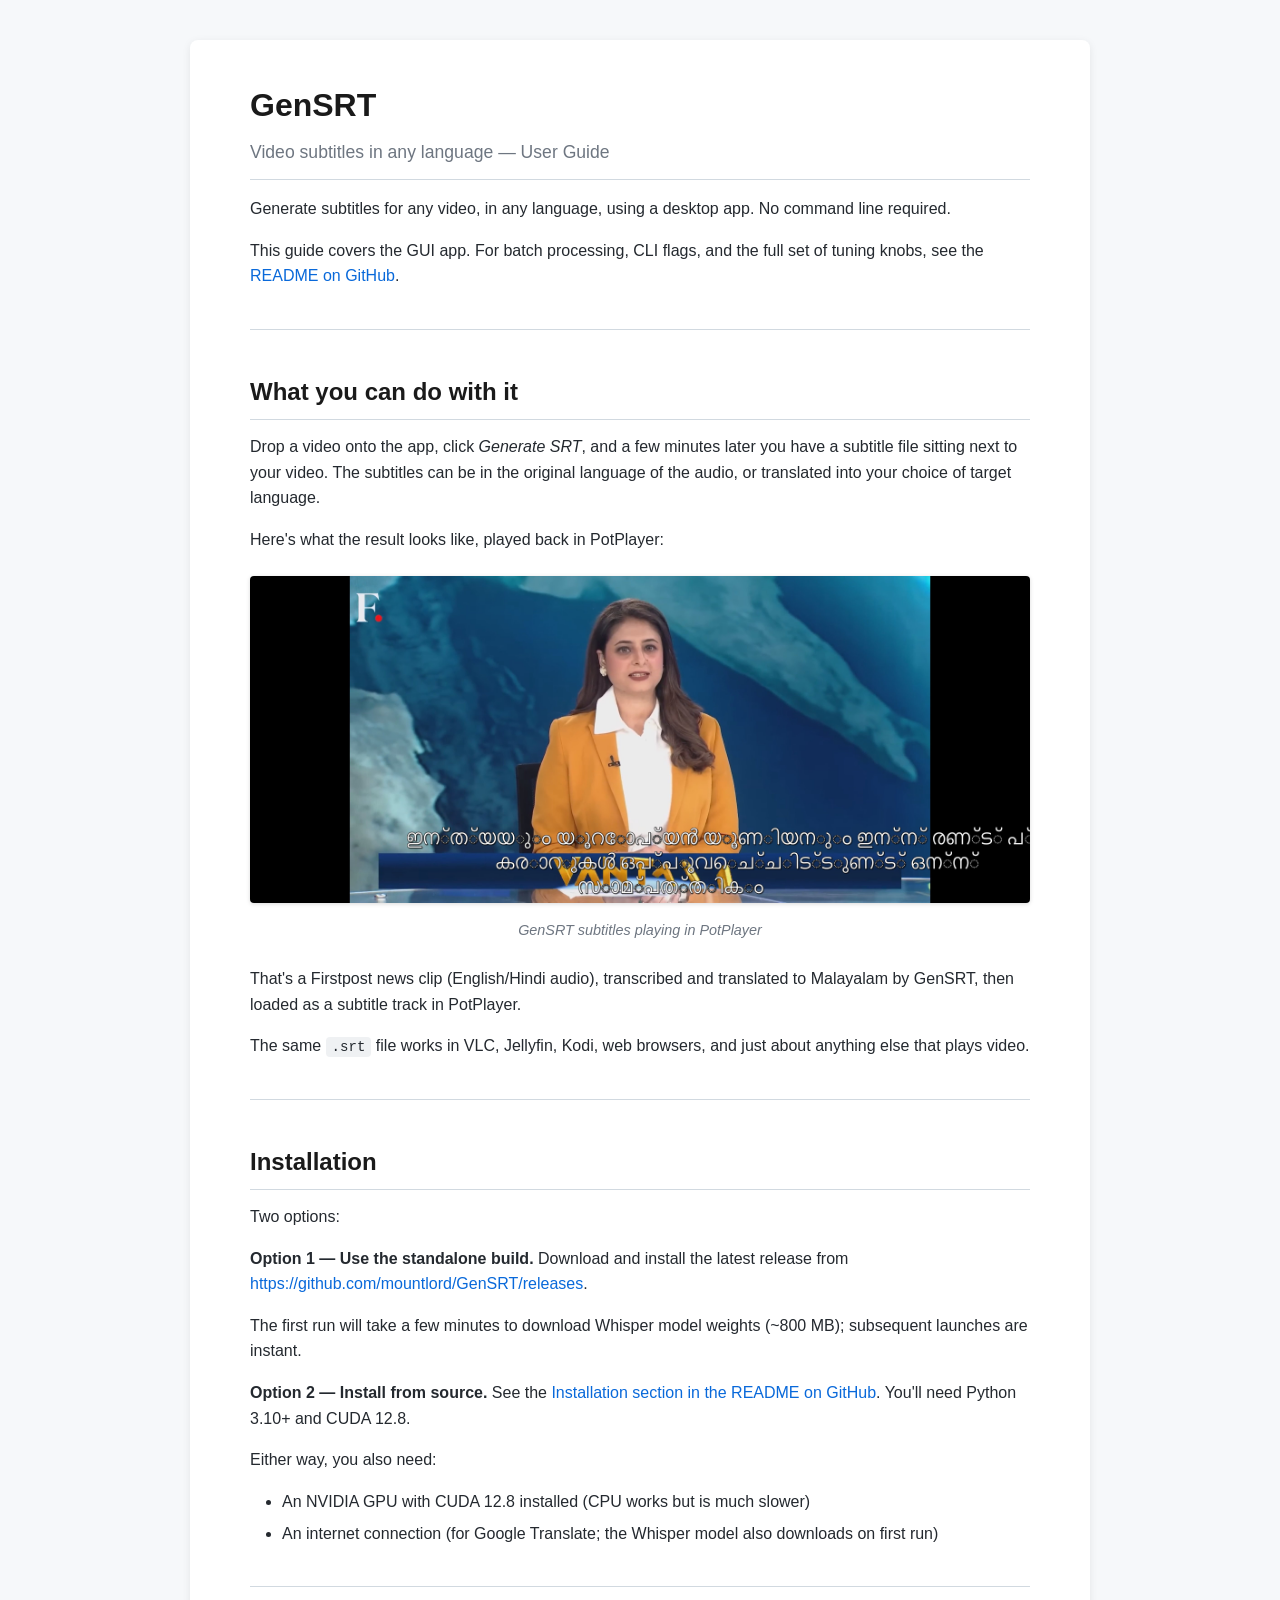
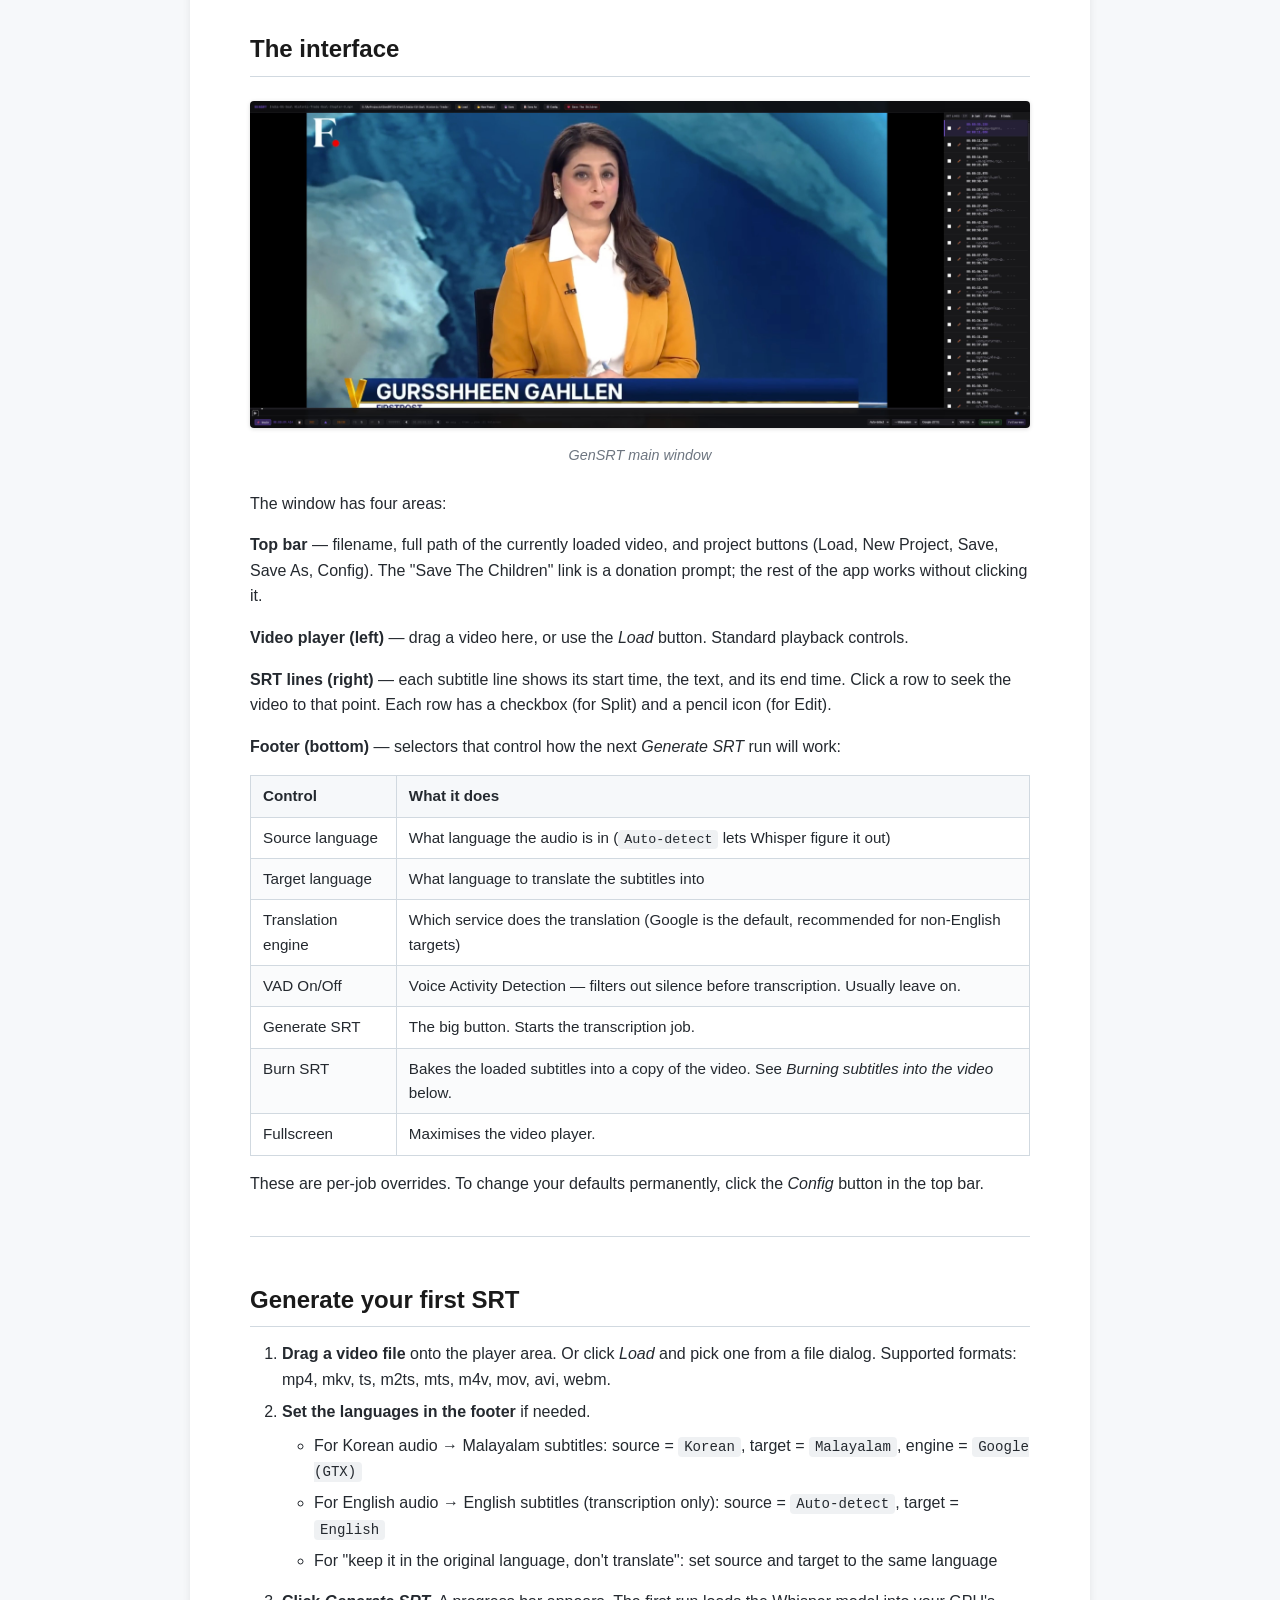
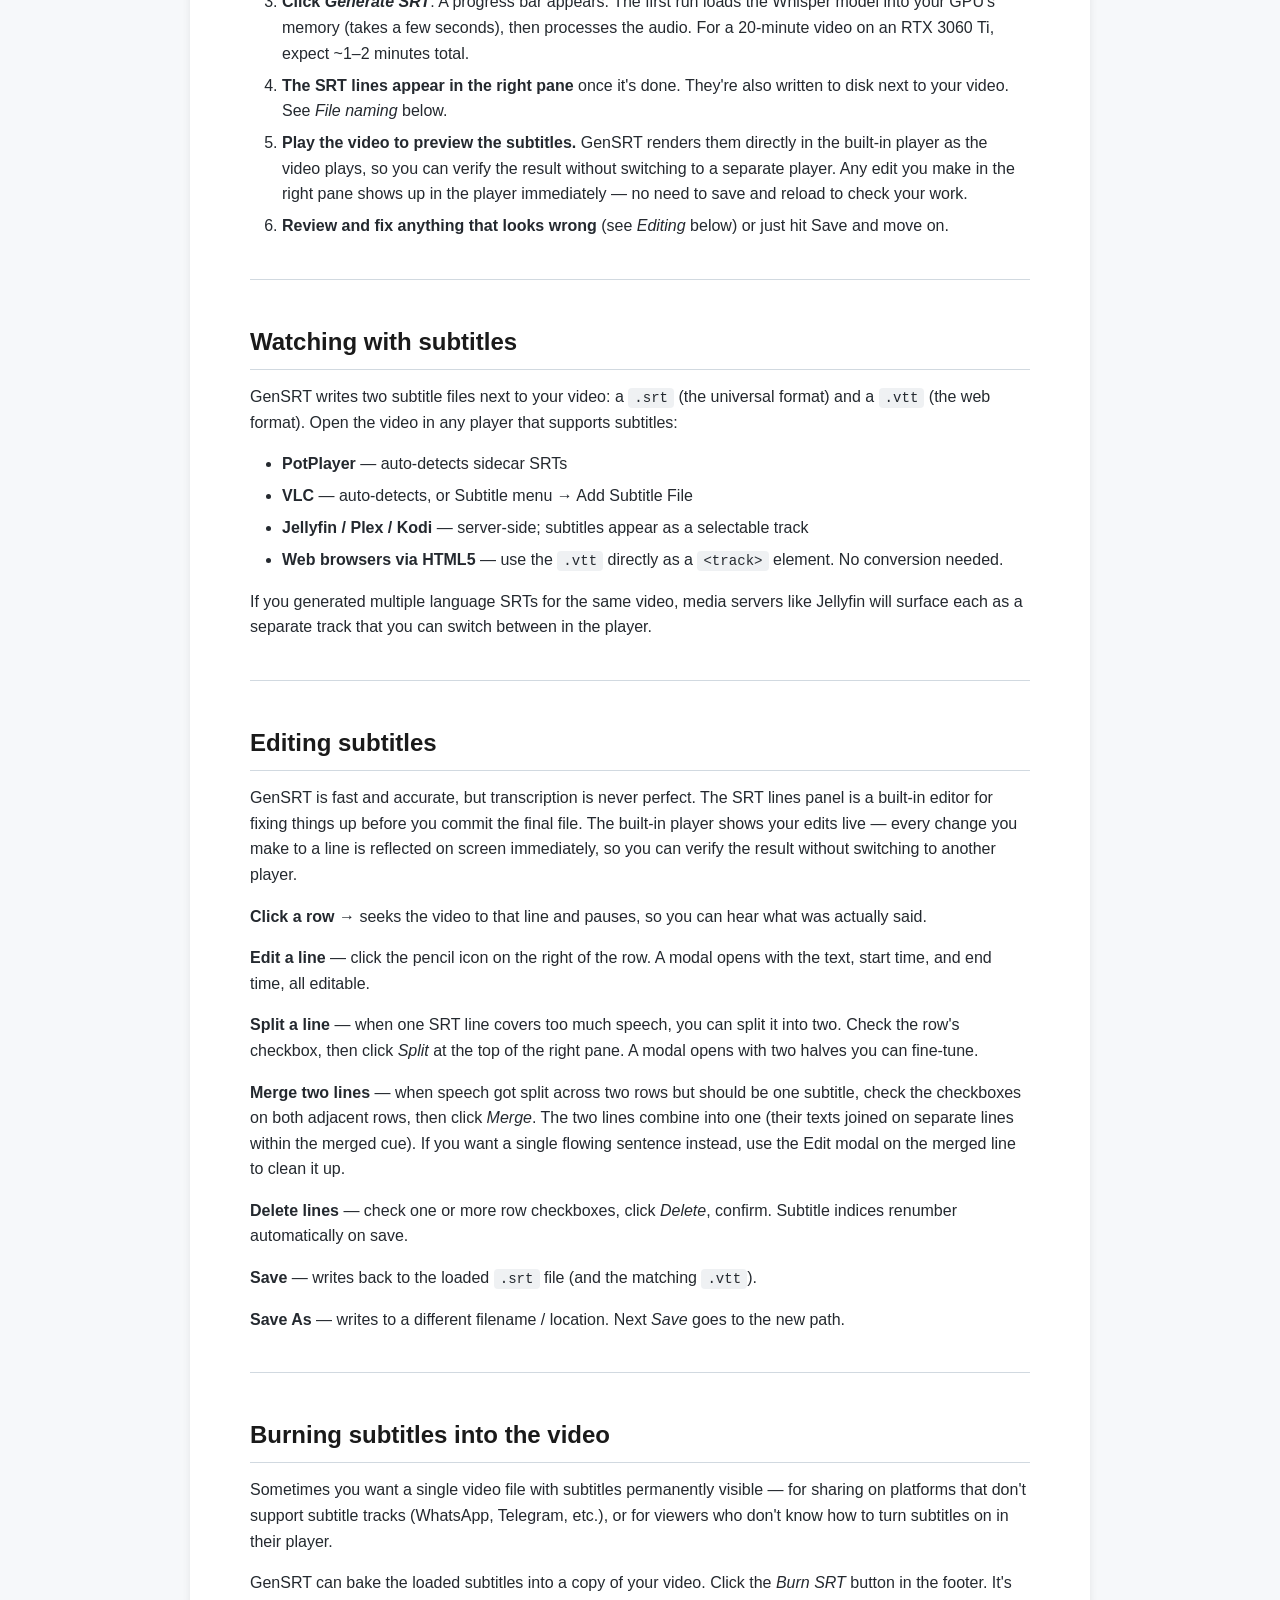
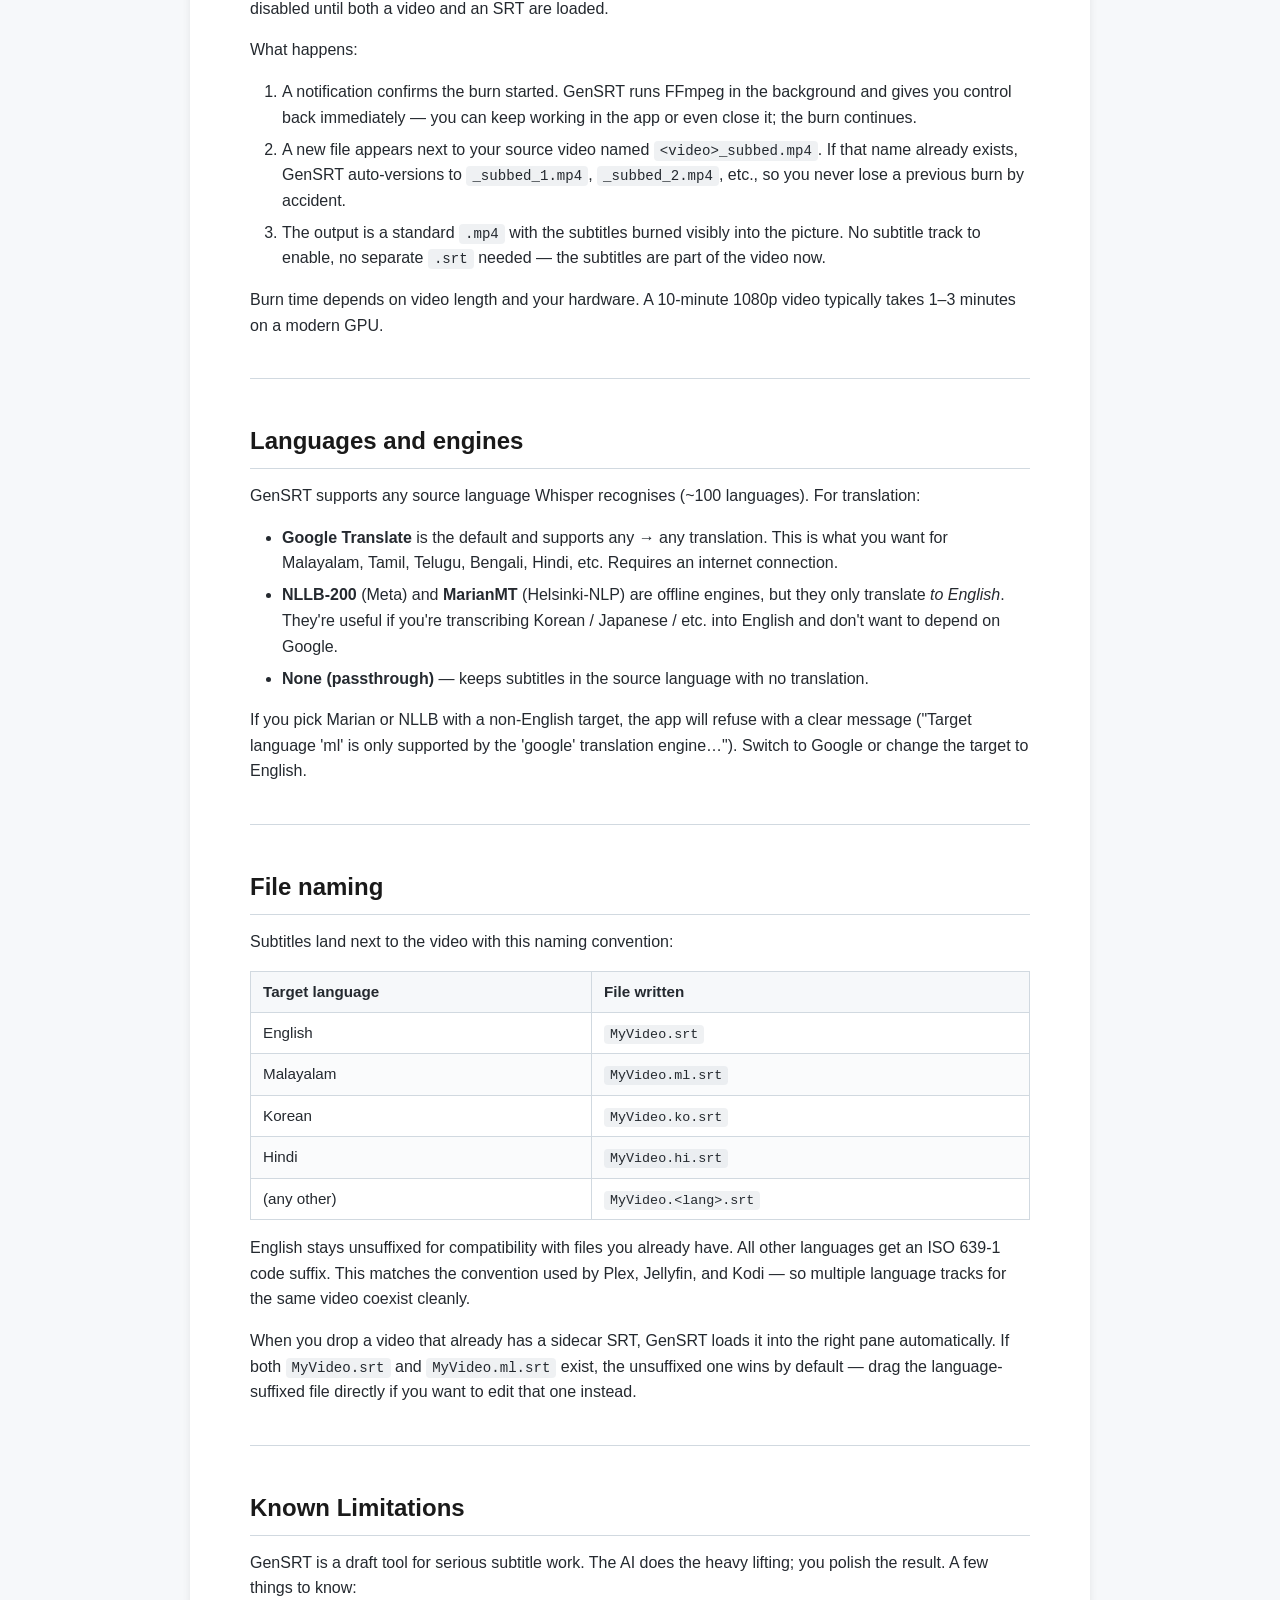
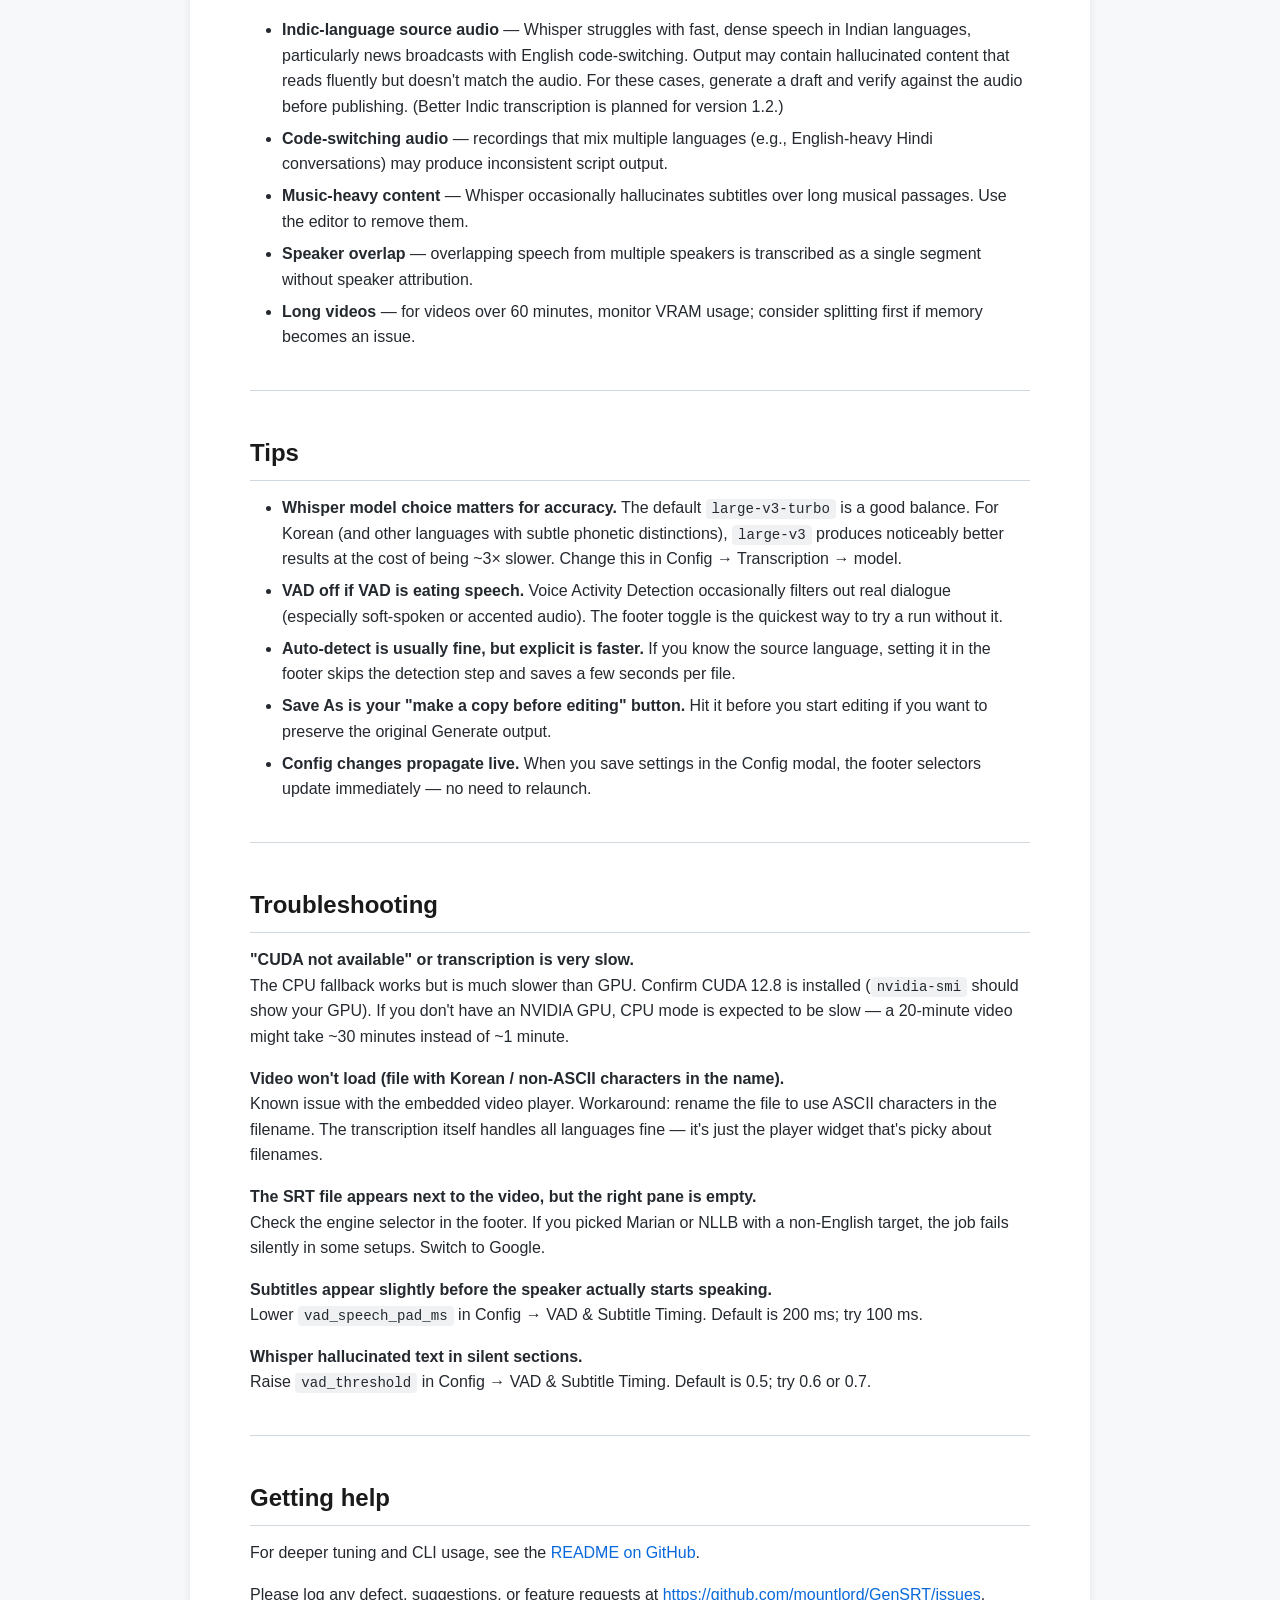
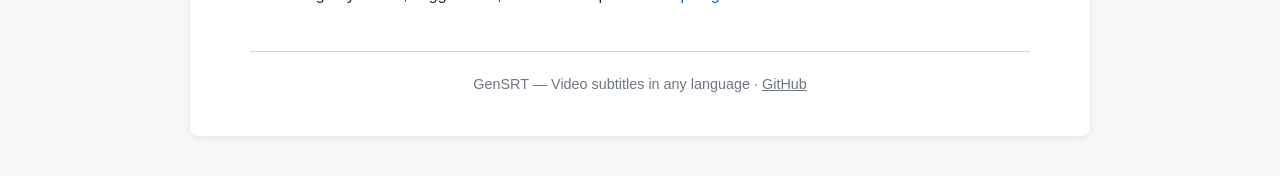
==== user_guide.html @ d606199a "Burn Subtitles Feature, User Guide(html), bundled ffmpeg" ====
<!DOCTYPE html>
<html lang="en">
<head>
<meta charset="UTF-8">
<meta name="viewport" content="width=device-width, initial-scale=1.0">
<title>GenSRT — User Guide</title>
<style>
  * { box-sizing: border-box; }

  body {
    font-family: -apple-system, BlinkMacSystemFont, "Segoe UI", Roboto, Helvetica, Arial, sans-serif;
    font-size: 16px;
    line-height: 1.6;
    color: #24292f;
    background: #f6f8fa;
    margin: 0;
    padding: 40px 20px;
  }

  .container {
    max-width: 900px;
    margin: 0 auto;
    background: #ffffff;
    padding: 40px 60px;
    border-radius: 8px;
    box-shadow: 0 2px 8px rgba(0,0,0,0.08);
  }

  h1 {
    font-size: 2em;
    margin: 0 0 0.5em;
    padding-bottom: 0.4em;
    border-bottom: 1px solid #d1d9e0;
    color: #1a1a1a;
  }

  h1 .subtitle {
    display: block;
    font-size: 0.55em;
    font-weight: 400;
    color: #6e7681;
    margin-top: 0.4em;
  }

  h2 {
    font-size: 1.5em;
    margin: 1.8em 0 0.6em;
    padding-bottom: 0.3em;
    border-bottom: 1px solid #d1d9e0;
    color: #1a1a1a;
  }

  h3 {
    font-size: 1.2em;
    margin: 1.4em 0 0.5em;
    color: #1a1a1a;
  }

  p, ul, ol {
    margin: 0.5em 0 1em;
  }

  ul, ol {
    padding-left: 2em;
  }

  li {
    margin: 0.4em 0;
  }

  img {
    max-width: 100%;
    height: auto;
    border-radius: 4px;
    box-shadow: 0 1px 4px rgba(0,0,0,0.15);
    margin: 1em 0;
    display: block;
  }

  figure {
    margin: 1.5em 0;
  }

  figcaption {
    font-size: 0.9em;
    color: #6e7681;
    text-align: center;
    margin-top: 0.5em;
    font-style: italic;
  }

  table {
    border-collapse: collapse;
    margin: 1em 0;
    width: 100%;
    font-size: 0.95em;
  }

  th, td {
    border: 1px solid #d1d9e0;
    padding: 8px 12px;
    text-align: left;
    vertical-align: top;
  }

  th {
    background: #f6f8fa;
    font-weight: 600;
  }

  tr:nth-child(even) td {
    background: #fafbfc;
  }

  code {
    background: rgba(175, 184, 193, 0.2);
    padding: 2px 6px;
    border-radius: 4px;
    font-family: ui-monospace, SFMono-Regular, "SF Mono", Consolas, "Liberation Mono", Menlo, monospace;
    font-size: 0.88em;
  }

  pre {
    background: #f6f8fa;
    padding: 16px;
    border-radius: 6px;
    overflow-x: auto;
    border: 1px solid #d1d9e0;
    margin: 1em 0;
  }

  pre code {
    background: transparent;
    padding: 0;
    font-size: 0.85em;
  }

  a {
    color: #0969da;
    text-decoration: none;
  }

  a:hover {
    text-decoration: underline;
  }

  hr {
    border: none;
    border-top: 1px solid #d1d9e0;
    margin: 2.5em 0;
  }

  strong {
    font-weight: 600;
  }

  blockquote {
    border-left: 4px solid #d1d9e0;
    padding: 0.5em 1em;
    color: #57606a;
    margin: 1em 0;
    background: #f6f8fa;
    border-radius: 0 4px 4px 0;
  }

  .callout {
    background: #ddf4ff;
    border-left: 4px solid #0969da;
    padding: 16px 20px;
    border-radius: 4px;
    margin: 1em 0;
  }

  .callout strong:first-child {
    color: #0969da;
  }

  footer {
    margin-top: 3em;
    padding-top: 1.5em;
    border-top: 1px solid #d1d9e0;
    color: #6e7681;
    font-size: 0.9em;
    text-align: center;
  }

  footer a {
    color: #6e7681;
    text-decoration: underline;
  }

  @media (max-width: 700px) {
    body { padding: 20px 12px; }
    .container { padding: 24px 20px; }
  }
</style>
</head>
<body>
<div class="container">

<h1>GenSRT
<span class="subtitle">Video subtitles in any language — User Guide</span>
</h1>

<p>Generate subtitles for any video, in any language, using a desktop app.
No command line required.</p>

<p>This guide covers the GUI app. For batch processing, CLI flags, and the
full set of tuning knobs, see the <a href="https://github.com/mountlord/GenSRT/blob/main/README.md">README on GitHub</a>.</p>

<hr>

<h2>What you can do with it</h2>

<p>Drop a video onto the app, click <em>Generate SRT</em>, and a few minutes later
you have a subtitle file sitting next to your video. The subtitles can
be in the original language of the audio, or translated into your choice
of target language.</p>

<p>Here's what the result looks like, played back in PotPlayer:</p>

<figure>
<img src="[data-uri]" alt="GenSRT subtitles playing in PotPlayer">
<figcaption>GenSRT subtitles playing in PotPlayer</figcaption>
</figure>

<p>That's a Firstpost news clip (English/Hindi audio), transcribed and
translated to Malayalam by GenSRT, then loaded as a subtitle track in
PotPlayer.</p>

<p>The same <code>.srt</code> file works in VLC, Jellyfin, Kodi, web browsers, and
just about anything else that plays video.</p>

<hr>

<h2>Installation</h2>

<p>Two options:</p>

<p><strong>Option 1 — Use the standalone build.</strong>
Download and install the latest release from
<a href="https://github.com/mountlord/GenSRT/releases">https://github.com/mountlord/GenSRT/releases</a>.</p>

<p>The first run will take a few minutes to download Whisper model weights (~800 MB);
subsequent launches are instant.</p>

<p><strong>Option 2 — Install from source.</strong>
See the <a href="https://github.com/mountlord/GenSRT/blob/main/README.md#installation">Installation section in the README on GitHub</a>.
You'll need Python 3.10+ and CUDA 12.8.</p>

<p>Either way, you also need:</p>
<ul>
  <li>An NVIDIA GPU with CUDA 12.8 installed (CPU works but is much slower)</li>
  <li>An internet connection (for Google Translate; the Whisper model also downloads on first run)</li>
</ul>

<hr>

<h2>The interface</h2>

<figure>
<img src="[data-uri]" alt="GenSRT main window">
<figcaption>GenSRT main window</figcaption>
</figure>

<p>The window has four areas:</p>

<p><strong>Top bar</strong> — filename, full path of the currently loaded video, and
project buttons (Load, New Project, Save, Save As, Config). The "Save
The Children" link is a donation prompt; the rest of the app works
without clicking it.</p>

<p><strong>Video player (left)</strong> — drag a video here, or use the <em>Load</em> button.
Standard playback controls.</p>

<p><strong>SRT lines (right)</strong> — each subtitle line shows its start time, the
text, and its end time. Click a row to seek the video to that point.
Each row has a checkbox (for Split) and a pencil icon (for Edit).</p>

<p><strong>Footer (bottom)</strong> — selectors that control how the next <em>Generate
SRT</em> run will work:</p>

<table>
<thead>
<tr><th>Control</th><th>What it does</th></tr>
</thead>
<tbody>
<tr><td>Source language</td><td>What language the audio is in (<code>Auto-detect</code> lets Whisper figure it out)</td></tr>
<tr><td>Target language</td><td>What language to translate the subtitles into</td></tr>
<tr><td>Translation engine</td><td>Which service does the translation (Google is the default, recommended for non-English targets)</td></tr>
<tr><td>VAD On/Off</td><td>Voice Activity Detection — filters out silence before transcription. Usually leave on.</td></tr>
<tr><td>Generate SRT</td><td>The big button. Starts the transcription job.</td></tr>
<tr><td>Burn SRT</td><td>Bakes the loaded subtitles into a copy of the video. See <em>Burning subtitles into the video</em> below.</td></tr>
<tr><td>Fullscreen</td><td>Maximises the video player.</td></tr>
</tbody>
</table>

<p>These are per-job overrides. To change your defaults permanently, click
the <em>Config</em> button in the top bar.</p>

<hr>

<h2>Generate your first SRT</h2>

<ol>
<li><strong>Drag a video file</strong> onto the player area. Or click <em>Load</em> and pick
one from a file dialog. Supported formats: mp4, mkv, ts, m2ts, mts,
m4v, mov, avi, webm.</li>

<li><strong>Set the languages in the footer</strong> if needed.
<ul>
<li>For Korean audio → Malayalam subtitles: source = <code>Korean</code>,
target = <code>Malayalam</code>, engine = <code>Google (GTX)</code></li>
<li>For English audio → English subtitles (transcription only):
source = <code>Auto-detect</code>, target = <code>English</code></li>
<li>For "keep it in the original language, don't translate": set
source and target to the same language</li>
</ul>
</li>

<li><strong>Click <em>Generate SRT</em></strong>. A progress bar appears. The first run
loads the Whisper model into your GPU's memory (takes a few
seconds), then processes the audio. For a 20-minute video on an
RTX 3060 Ti, expect ~1–2 minutes total.</li>

<li><strong>The SRT lines appear in the right pane</strong> once it's done. They're
also written to disk next to your video. See <em>File naming</em> below.</li>

<li><strong>Play the video to preview the subtitles.</strong> GenSRT renders them
directly in the built-in player as the video plays, so you can
verify the result without switching to a separate player. Any edit
you make in the right pane shows up in the player immediately —
no need to save and reload to check your work.</li>

<li><strong>Review and fix anything that looks wrong</strong> (see <em>Editing</em> below)
or just hit Save and move on.</li>
</ol>

<hr>

<h2>Watching with subtitles</h2>

<p>GenSRT writes two subtitle files next to your video: a <code>.srt</code> (the
universal format) and a <code>.vtt</code> (the web format). Open the video in
any player that supports subtitles:</p>

<ul>
<li><strong>PotPlayer</strong> — auto-detects sidecar SRTs</li>
<li><strong>VLC</strong> — auto-detects, or Subtitle menu → Add Subtitle File</li>
<li><strong>Jellyfin / Plex / Kodi</strong> — server-side; subtitles appear as a selectable track</li>
<li><strong>Web browsers via HTML5</strong> — use the <code>.vtt</code> directly as a <code>&lt;track&gt;</code> element. No conversion needed.</li>
</ul>

<p>If you generated multiple language SRTs for the same video, media
servers like Jellyfin will surface each as a separate track that you
can switch between in the player.</p>

<hr>

<h2>Editing subtitles</h2>

<p>GenSRT is fast and accurate, but transcription is never perfect. The
SRT lines panel is a built-in editor for fixing things up before you
commit the final file. The built-in player shows your edits live —
every change you make to a line is reflected on screen immediately,
so you can verify the result without switching to another player.</p>

<p><strong>Click a row</strong> → seeks the video to that line and pauses, so you can
hear what was actually said.</p>

<p><strong>Edit a line</strong> — click the pencil icon on the right of the row. A
modal opens with the text, start time, and end time, all editable.</p>

<p><strong>Split a line</strong> — when one SRT line covers too much speech, you can
split it into two. Check the row's checkbox, then click <em>Split</em> at
the top of the right pane. A modal opens with two halves you can
fine-tune.</p>

<p><strong>Merge two lines</strong> — when speech got split across two rows but should
be one subtitle, check the checkboxes on both adjacent rows, then click
<em>Merge</em>. The two lines combine into one (their texts joined on
separate lines within the merged cue). If you want a single flowing
sentence instead, use the Edit modal on the merged line to clean it up.</p>

<p><strong>Delete lines</strong> — check one or more row checkboxes, click <em>Delete</em>,
confirm. Subtitle indices renumber automatically on save.</p>

<p><strong>Save</strong> — writes back to the loaded <code>.srt</code> file (and the matching
<code>.vtt</code>).</p>

<p><strong>Save As</strong> — writes to a different filename / location. Next <em>Save</em>
goes to the new path.</p>

<hr>

<h2>Burning subtitles into the video</h2>

<p>Sometimes you want a single video file with subtitles permanently
visible — for sharing on platforms that don't support subtitle tracks
(WhatsApp, Telegram, etc.), or for viewers who don't know how to turn
subtitles on in their player.</p>

<p>GenSRT can bake the loaded subtitles into a copy of your video. Click
the <em>Burn SRT</em> button in the footer. It's disabled until both a video
and an SRT are loaded.</p>

<p>What happens:</p>

<ol>
<li>A notification confirms the burn started. GenSRT runs FFmpeg in the
background and gives you control back immediately — you can keep
working in the app or even close it; the burn continues.</li>

<li>A new file appears next to your source video named
<code>&lt;video&gt;_subbed.mp4</code>. If that name already exists, GenSRT
auto-versions to <code>_subbed_1.mp4</code>, <code>_subbed_2.mp4</code>, etc., so you
never lose a previous burn by accident.</li>

<li>The output is a standard <code>.mp4</code> with the subtitles burned visibly
into the picture. No subtitle track to enable, no separate <code>.srt</code>
needed — the subtitles are part of the video now.</li>
</ol>

<p>Burn time depends on video length and your hardware. A 10-minute
1080p video typically takes 1–3 minutes on a modern GPU.</p>

<hr>

<h2>Languages and engines</h2>

<p>GenSRT supports any source language Whisper recognises (~100
languages). For translation:</p>

<ul>
<li><strong>Google Translate</strong> is the default and supports any → any
translation. This is what you want for Malayalam, Tamil, Telugu,
Bengali, Hindi, etc. Requires an internet connection.</li>
<li><strong>NLLB-200</strong> (Meta) and <strong>MarianMT</strong> (Helsinki-NLP) are offline
engines, but they only translate <em>to English</em>. They're useful if
you're transcribing Korean / Japanese / etc. into English and
don't want to depend on Google.</li>
<li><strong>None (passthrough)</strong> — keeps subtitles in the source language
with no translation.</li>
</ul>

<p>If you pick Marian or NLLB with a non-English target, the app will
refuse with a clear message ("Target language 'ml' is only supported
by the 'google' translation engine…"). Switch to Google or change
the target to English.</p>

<hr>

<h2>File naming</h2>

<p>Subtitles land next to the video with this naming convention:</p>

<table>
<thead>
<tr><th>Target language</th><th>File written</th></tr>
</thead>
<tbody>
<tr><td>English</td><td><code>MyVideo.srt</code></td></tr>
<tr><td>Malayalam</td><td><code>MyVideo.ml.srt</code></td></tr>
<tr><td>Korean</td><td><code>MyVideo.ko.srt</code></td></tr>
<tr><td>Hindi</td><td><code>MyVideo.hi.srt</code></td></tr>
<tr><td>(any other)</td><td><code>MyVideo.&lt;lang&gt;.srt</code></td></tr>
</tbody>
</table>

<p>English stays unsuffixed for compatibility with files you already have.
All other languages get an ISO 639-1 code suffix. This matches the
convention used by Plex, Jellyfin, and Kodi — so multiple language
tracks for the same video coexist cleanly.</p>

<p>When you drop a video that already has a sidecar SRT, GenSRT loads it
into the right pane automatically. If both <code>MyVideo.srt</code> and
<code>MyVideo.ml.srt</code> exist, the unsuffixed one wins by default — drag the
language-suffixed file directly if you want to edit that one instead.</p>

<hr>

<h2>Known Limitations</h2>

<p>GenSRT is a draft tool for serious subtitle work. The AI does the heavy
lifting; you polish the result. A few things to know:</p>

<ul>
<li><strong>Indic-language source audio</strong> — Whisper struggles with fast,
dense speech in Indian languages, particularly news broadcasts
with English code-switching. Output may contain hallucinated
content that reads fluently but doesn't match the audio. For
these cases, generate a draft and verify against the audio
before publishing. (Better Indic transcription is planned for
version 1.2.)</li>
<li><strong>Code-switching audio</strong> — recordings that mix multiple
languages (e.g., English-heavy Hindi conversations) may
produce inconsistent script output.</li>
<li><strong>Music-heavy content</strong> — Whisper occasionally hallucinates
subtitles over long musical passages. Use the editor to
remove them.</li>
<li><strong>Speaker overlap</strong> — overlapping speech from multiple
speakers is transcribed as a single segment without speaker
attribution.</li>
<li><strong>Long videos</strong> — for videos over 60 minutes, monitor VRAM
usage; consider splitting first if memory becomes an issue.</li>
</ul>

<hr>

<h2>Tips</h2>

<ul>
<li><strong>Whisper model choice matters for accuracy.</strong> The default
<code>large-v3-turbo</code> is a good balance. For Korean (and other languages
with subtle phonetic distinctions), <code>large-v3</code> produces noticeably
better results at the cost of being ~3× slower. Change this in
Config → Transcription → model.</li>

<li><strong>VAD off if VAD is eating speech.</strong> Voice Activity Detection
occasionally filters out real dialogue (especially soft-spoken or
accented audio). The footer toggle is the quickest way to try a
run without it.</li>

<li><strong>Auto-detect is usually fine, but explicit is faster.</strong> If you
know the source language, setting it in the footer skips the
detection step and saves a few seconds per file.</li>

<li><strong>Save As is your "make a copy before editing" button.</strong> Hit it
before you start editing if you want to preserve the original
Generate output.</li>

<li><strong>Config changes propagate live.</strong> When you save settings in the
Config modal, the footer selectors update immediately — no need
to relaunch.</li>
</ul>

<hr>

<h2>Troubleshooting</h2>

<p><strong>"CUDA not available" or transcription is very slow.</strong><br>
The CPU fallback works but is much slower than GPU. Confirm CUDA 12.8
is installed (<code>nvidia-smi</code> should show your GPU). If you don't have
an NVIDIA GPU, CPU mode is expected to be slow — a 20-minute video
might take ~30 minutes instead of ~1 minute.</p>

<p><strong>Video won't load (file with Korean / non-ASCII characters in the
name).</strong><br>
Known issue with the embedded video player. Workaround: rename the
file to use ASCII characters in the filename. The transcription itself
handles all languages fine — it's just the player widget that's picky
about filenames.</p>

<p><strong>The SRT file appears next to the video, but the right pane is
empty.</strong><br>
Check the engine selector in the footer. If you picked Marian or NLLB
with a non-English target, the job fails silently in some setups.
Switch to Google.</p>

<p><strong>Subtitles appear slightly before the speaker actually starts
speaking.</strong><br>
Lower <code>vad_speech_pad_ms</code> in Config → VAD &amp; Subtitle Timing. Default
is 200 ms; try 100 ms.</p>

<p><strong>Whisper hallucinated text in silent sections.</strong><br>
Raise <code>vad_threshold</code> in Config → VAD &amp; Subtitle Timing. Default is
0.5; try 0.6 or 0.7.</p>

<hr>

<h2>Getting help</h2>

<p>For deeper tuning and CLI usage, see the
<a href="https://github.com/mountlord/GenSRT/blob/main/README.md">README on GitHub</a>.</p>

<p>Please log any defect, suggestions, or feature requests at
<a href="https://github.com/mountlord/GenSRT/issues">https://github.com/mountlord/GenSRT/issues</a>.</p>

<footer>
GenSRT — Video subtitles in any language ·
<a href="https://github.com/mountlord/GenSRT">GitHub</a>
</footer>

</div>
</body>
</html>
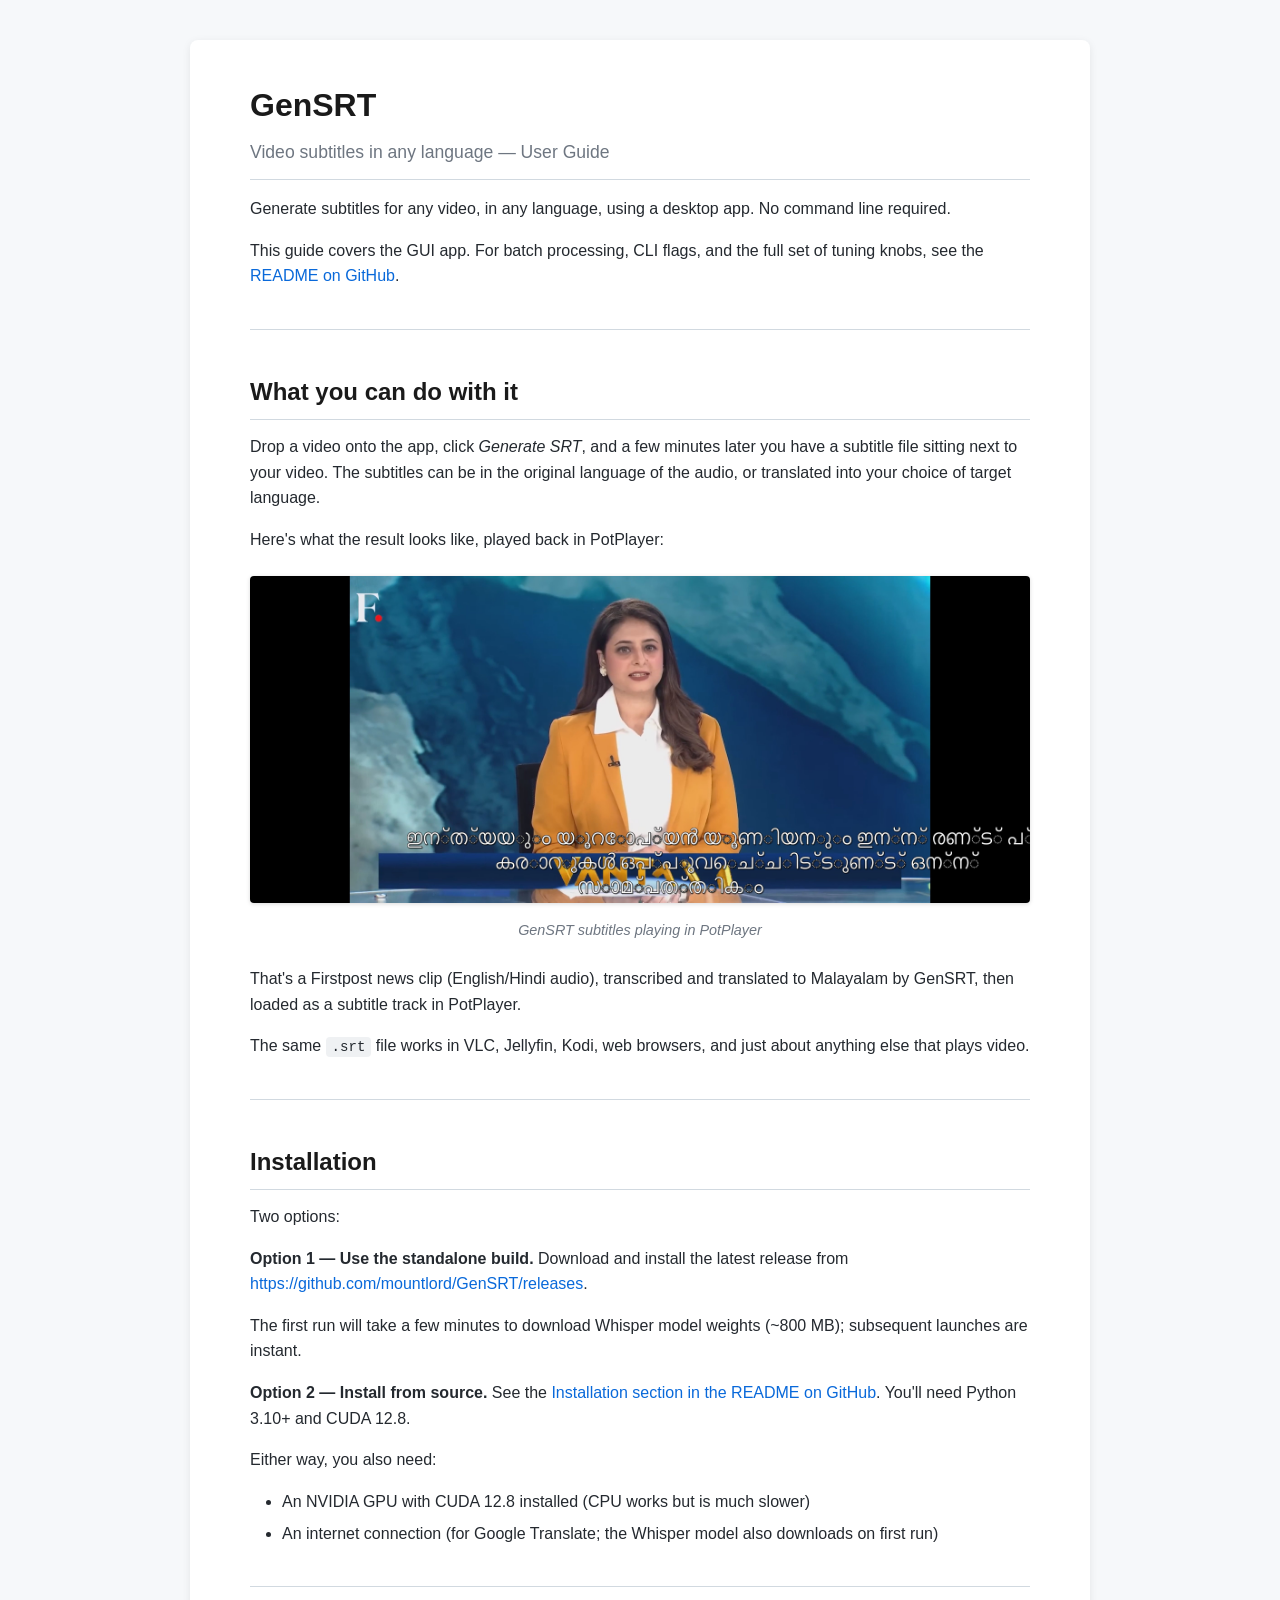
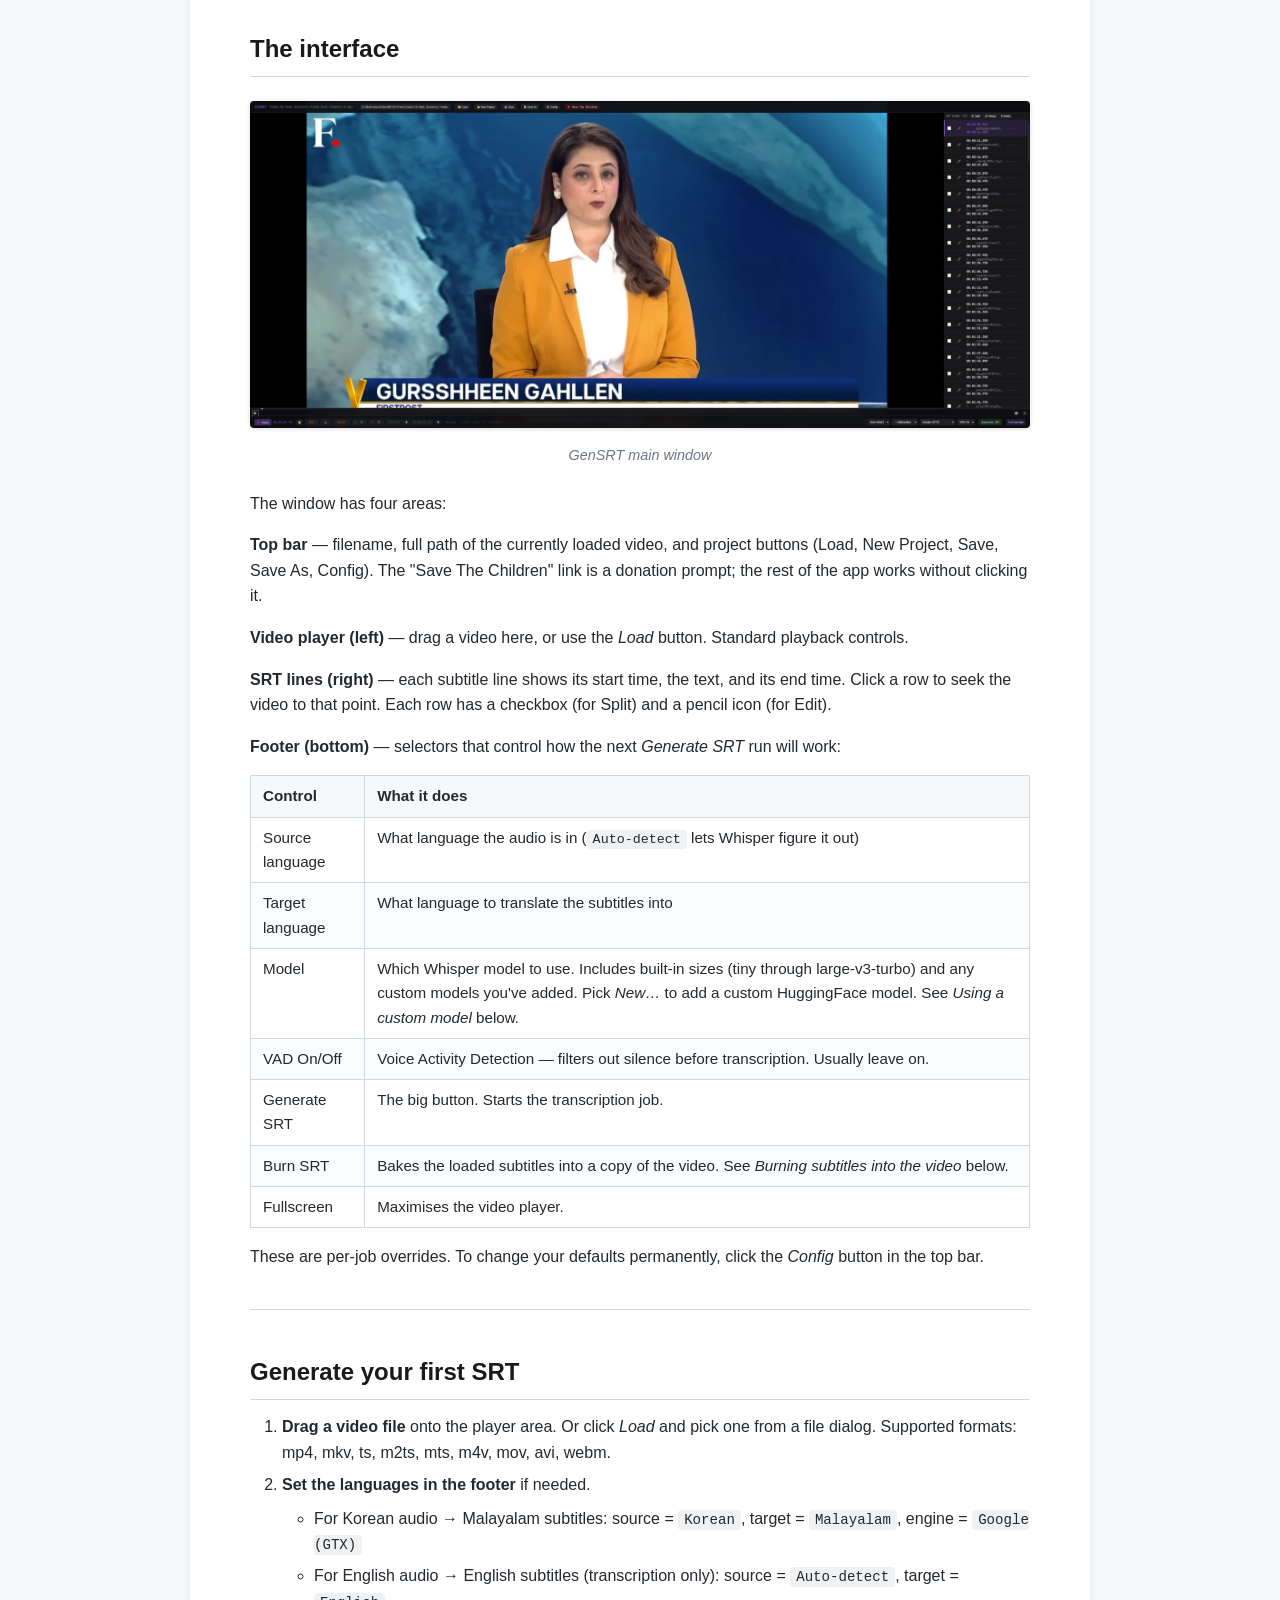
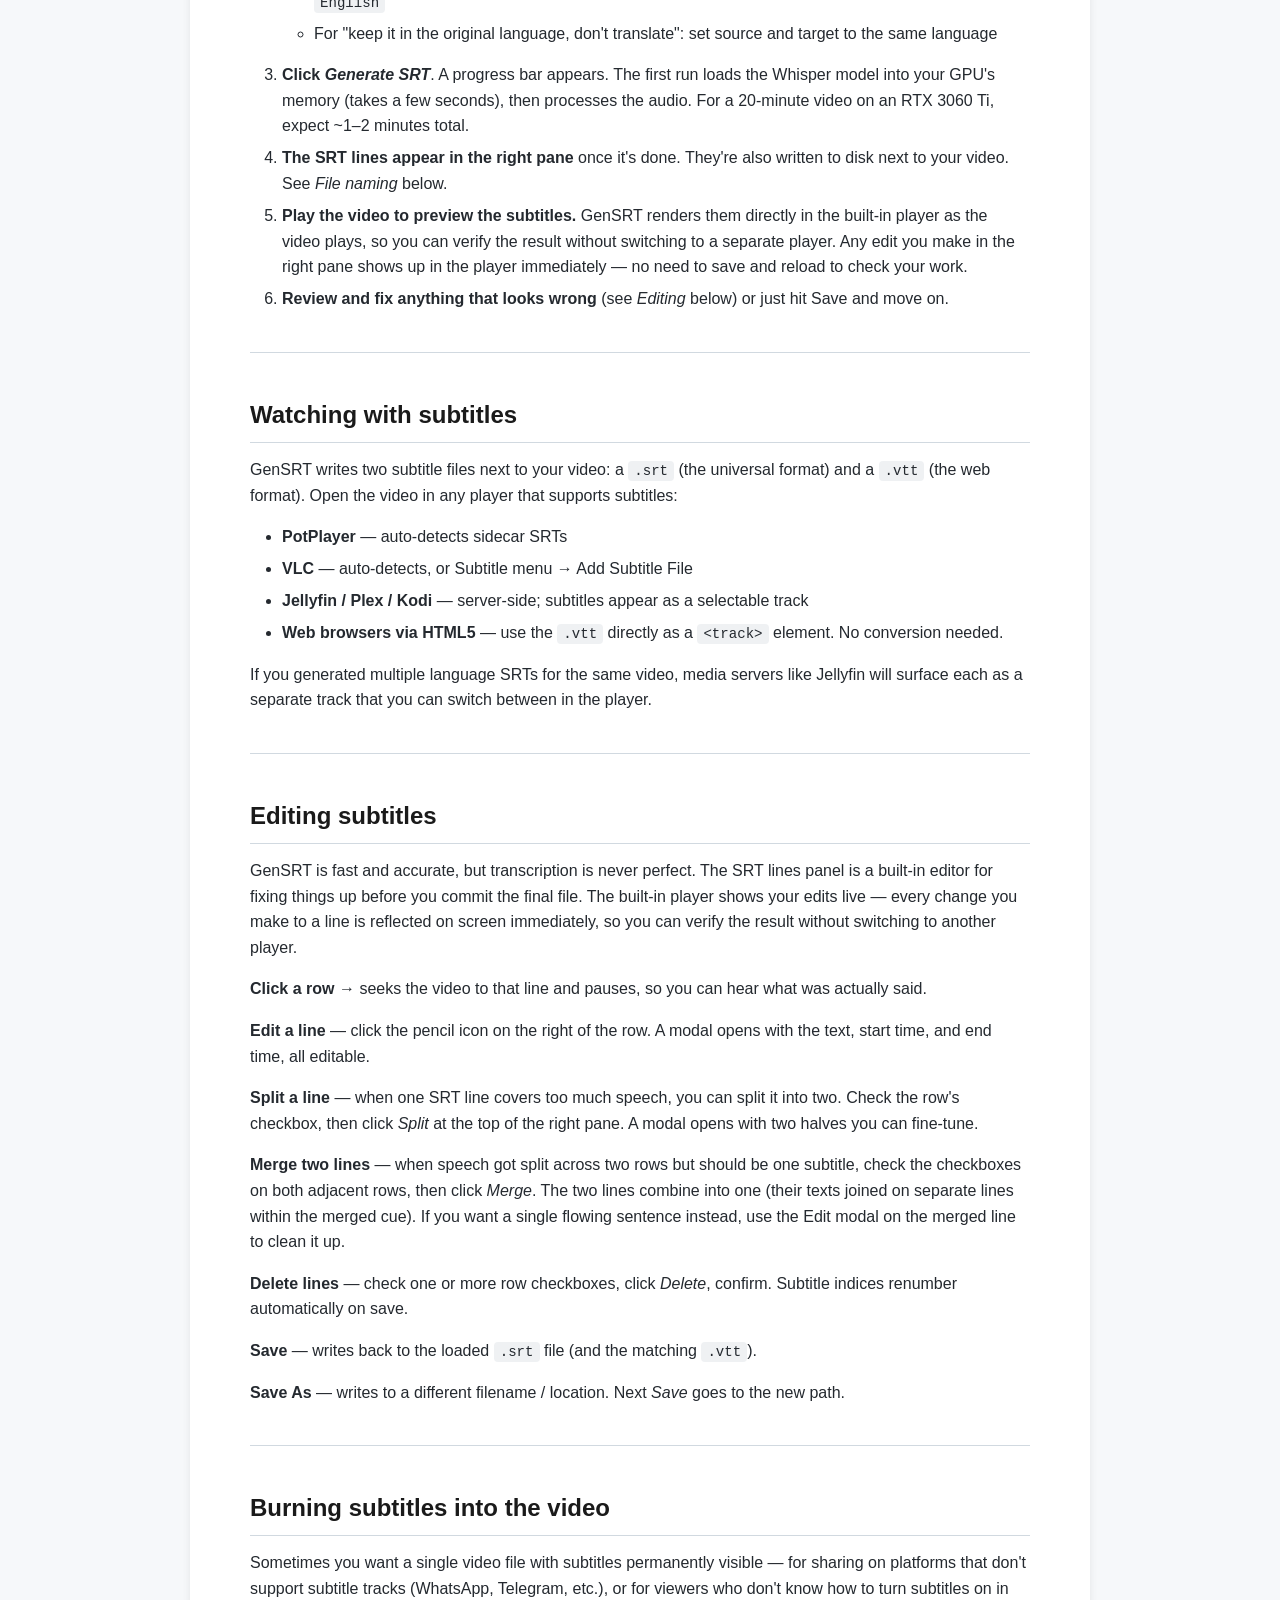
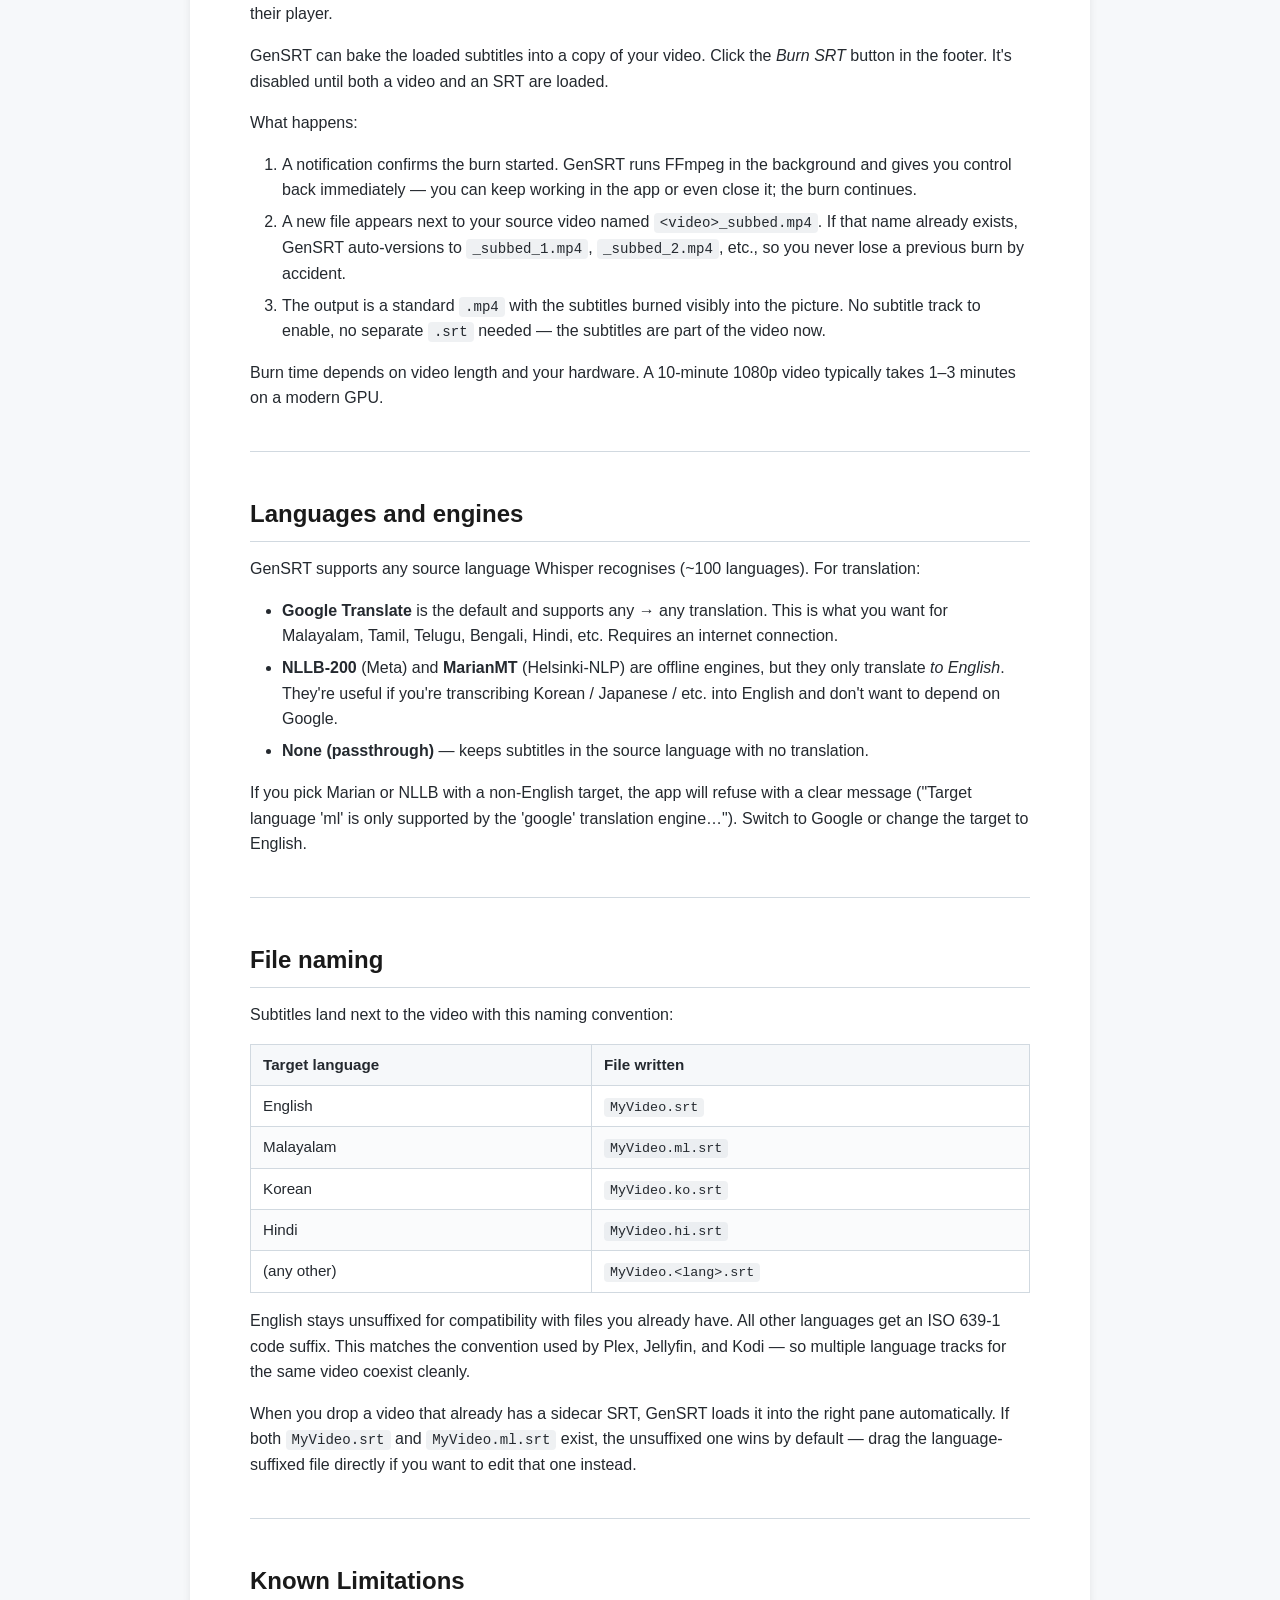
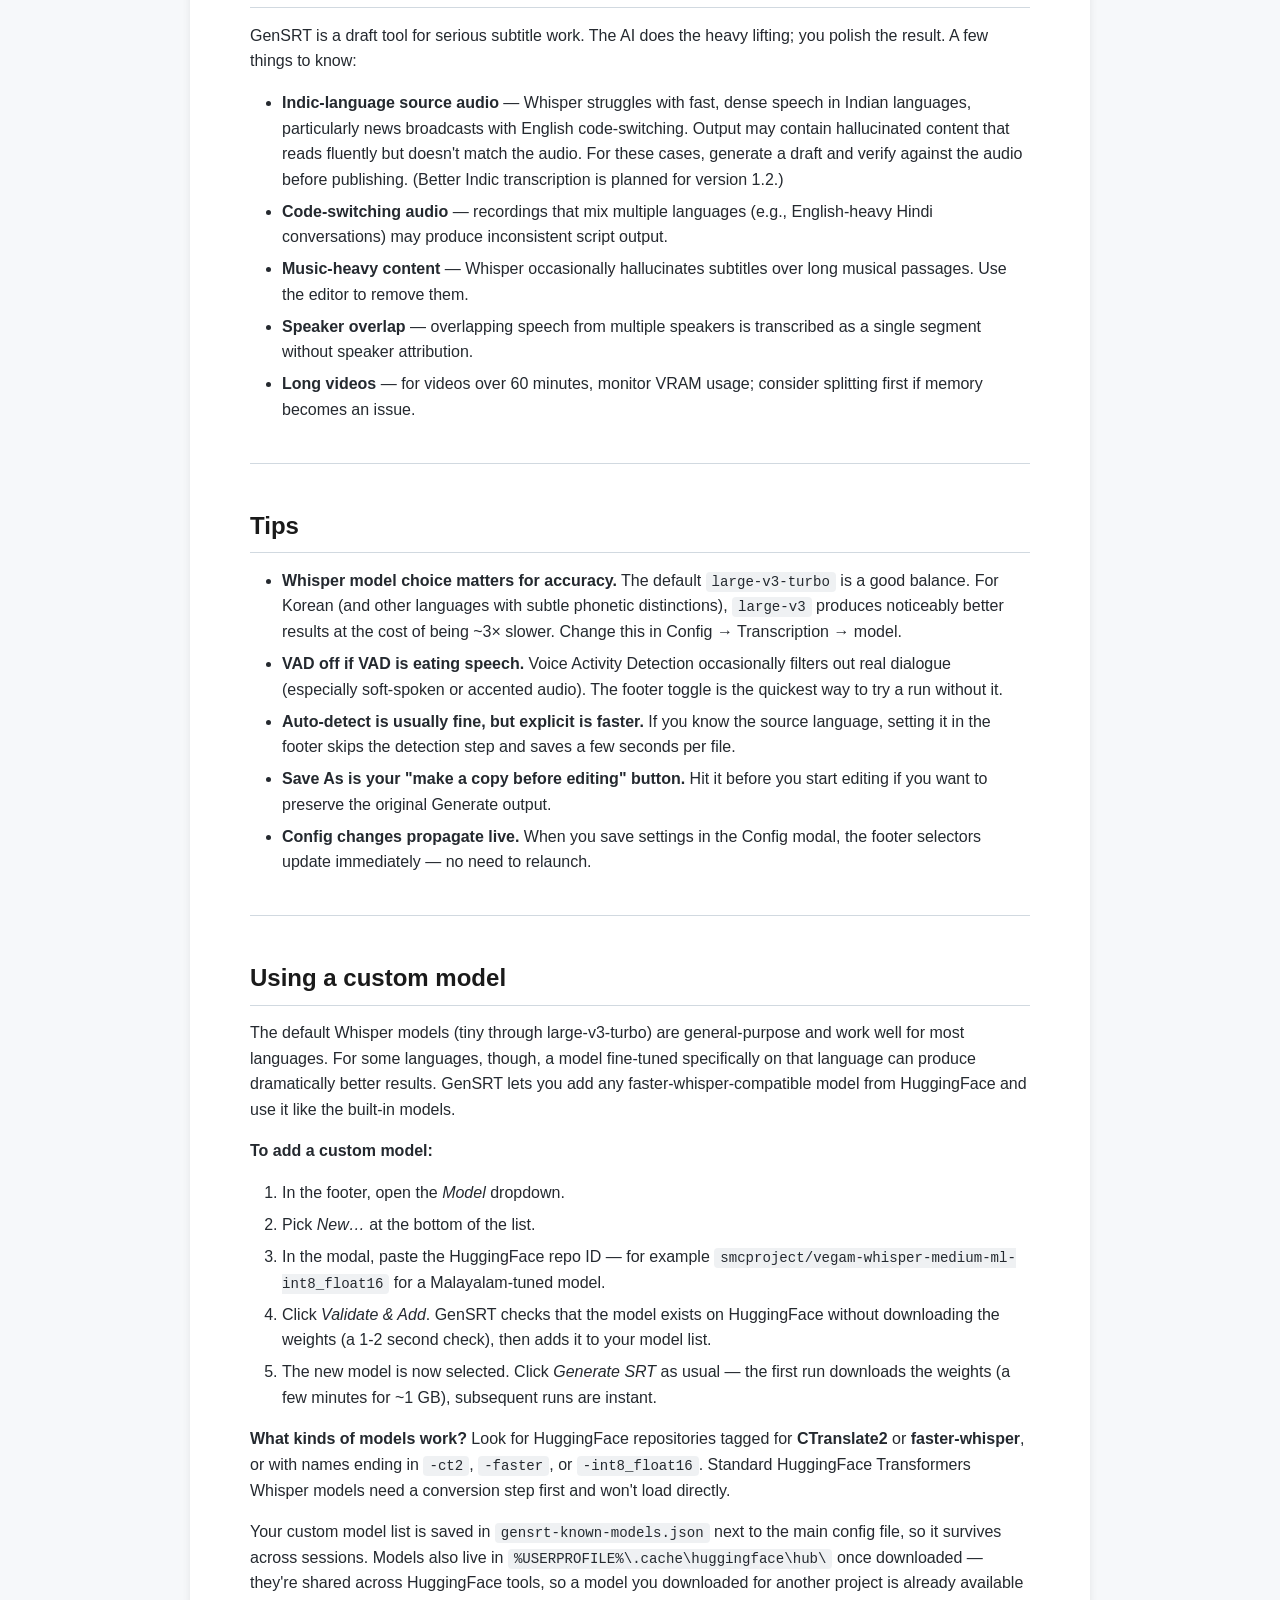
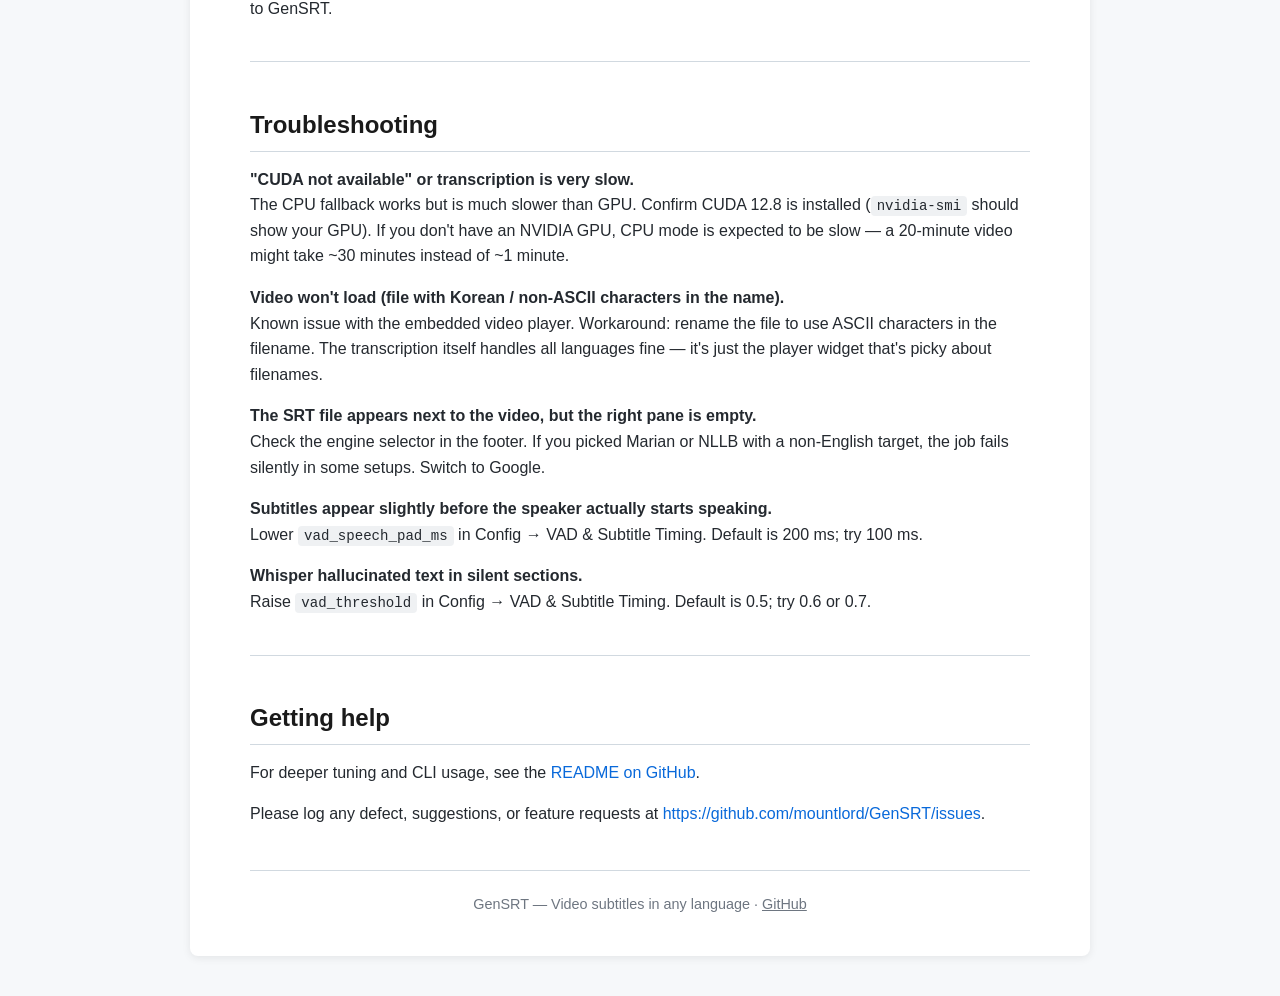
==== commit 7acf3b7f: "Added ability to load custom Whisper models" ====
--- a/user_guide.html
+++ b/user_guide.html
@@ -287,7 +287,7 @@
 <tbody>
 <tr><td>Source language</td><td>What language the audio is in (<code>Auto-detect</code> lets Whisper figure it out)</td></tr>
 <tr><td>Target language</td><td>What language to translate the subtitles into</td></tr>
-<tr><td>Translation engine</td><td>Which service does the translation (Google is the default, recommended for non-English targets)</td></tr>
+<tr><td>Model</td><td>Which Whisper model to use.  Includes built-in sizes (tiny through large-v3-turbo) and any custom models you've added.  Pick <em>New…</em> to add a custom HuggingFace model.  See <em>Using a custom model</em> below.</td></tr>
 <tr><td>VAD On/Off</td><td>Voice Activity Detection — filters out silence before transcription. Usually leave on.</td></tr>
 <tr><td>Generate SRT</td><td>The big button. Starts the transcription job.</td></tr>
 <tr><td>Burn SRT</td><td>Bakes the loaded subtitles into a copy of the video. See <em>Burning subtitles into the video</em> below.</td></tr>
@@ -536,6 +536,44 @@
 
 <hr>
 
+<h2>Using a custom model</h2>
+
+<p>The default Whisper models (tiny through large-v3-turbo) are general-purpose
+and work well for most languages.  For some languages, though, a model
+fine-tuned specifically on that language can produce dramatically better
+results.  GenSRT lets you add any faster-whisper-compatible model from
+HuggingFace and use it like the built-in models.</p>
+
+<p><strong>To add a custom model:</strong></p>
+
+<ol>
+<li>In the footer, open the <em>Model</em> dropdown.</li>
+<li>Pick <em>New…</em> at the bottom of the list.</li>
+<li>In the modal, paste the HuggingFace repo ID — for example
+<code>smcproject/vegam-whisper-medium-ml-int8_float16</code> for a
+Malayalam-tuned model.</li>
+<li>Click <em>Validate &amp; Add</em>.  GenSRT checks that the model exists
+on HuggingFace without downloading the weights (a 1-2 second check),
+then adds it to your model list.</li>
+<li>The new model is now selected.  Click <em>Generate SRT</em> as
+usual — the first run downloads the weights (a few minutes for ~1 GB),
+subsequent runs are instant.</li>
+</ol>
+
+<p><strong>What kinds of models work?</strong> Look for HuggingFace repositories
+tagged for <strong>CTranslate2</strong> or <strong>faster-whisper</strong>,
+or with names ending in <code>-ct2</code>, <code>-faster</code>, or
+<code>-int8_float16</code>.  Standard HuggingFace Transformers Whisper
+models need a conversion step first and won't load directly.</p>
+
+<p>Your custom model list is saved in <code>gensrt-known-models.json</code>
+next to the main config file, so it survives across sessions.  Models
+also live in <code>%USERPROFILE%\.cache\huggingface\hub\</code> once
+downloaded — they're shared across HuggingFace tools, so a model you
+downloaded for another project is already available to GenSRT.</p>
+
+<hr>
+
 <h2>Troubleshooting</h2>
 
 <p><strong>"CUDA not available" or transcription is very slow.</strong><br>
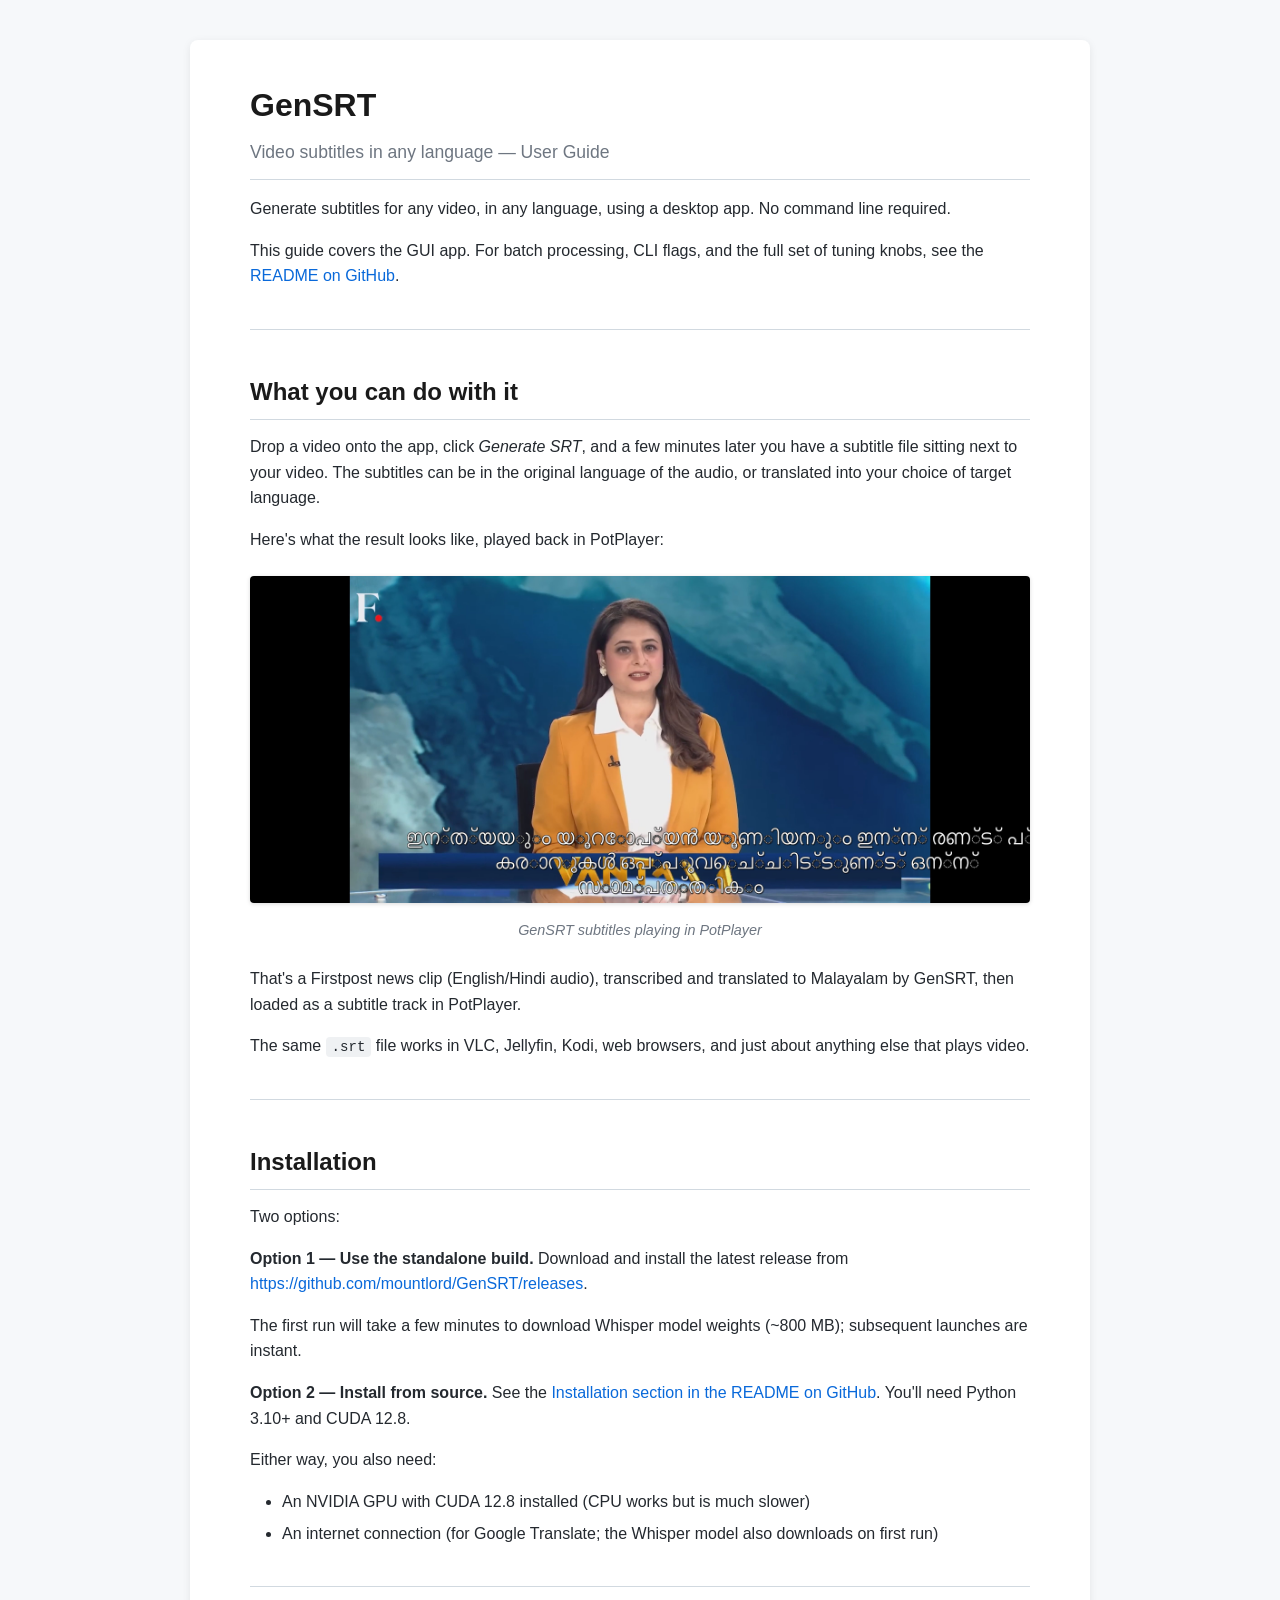
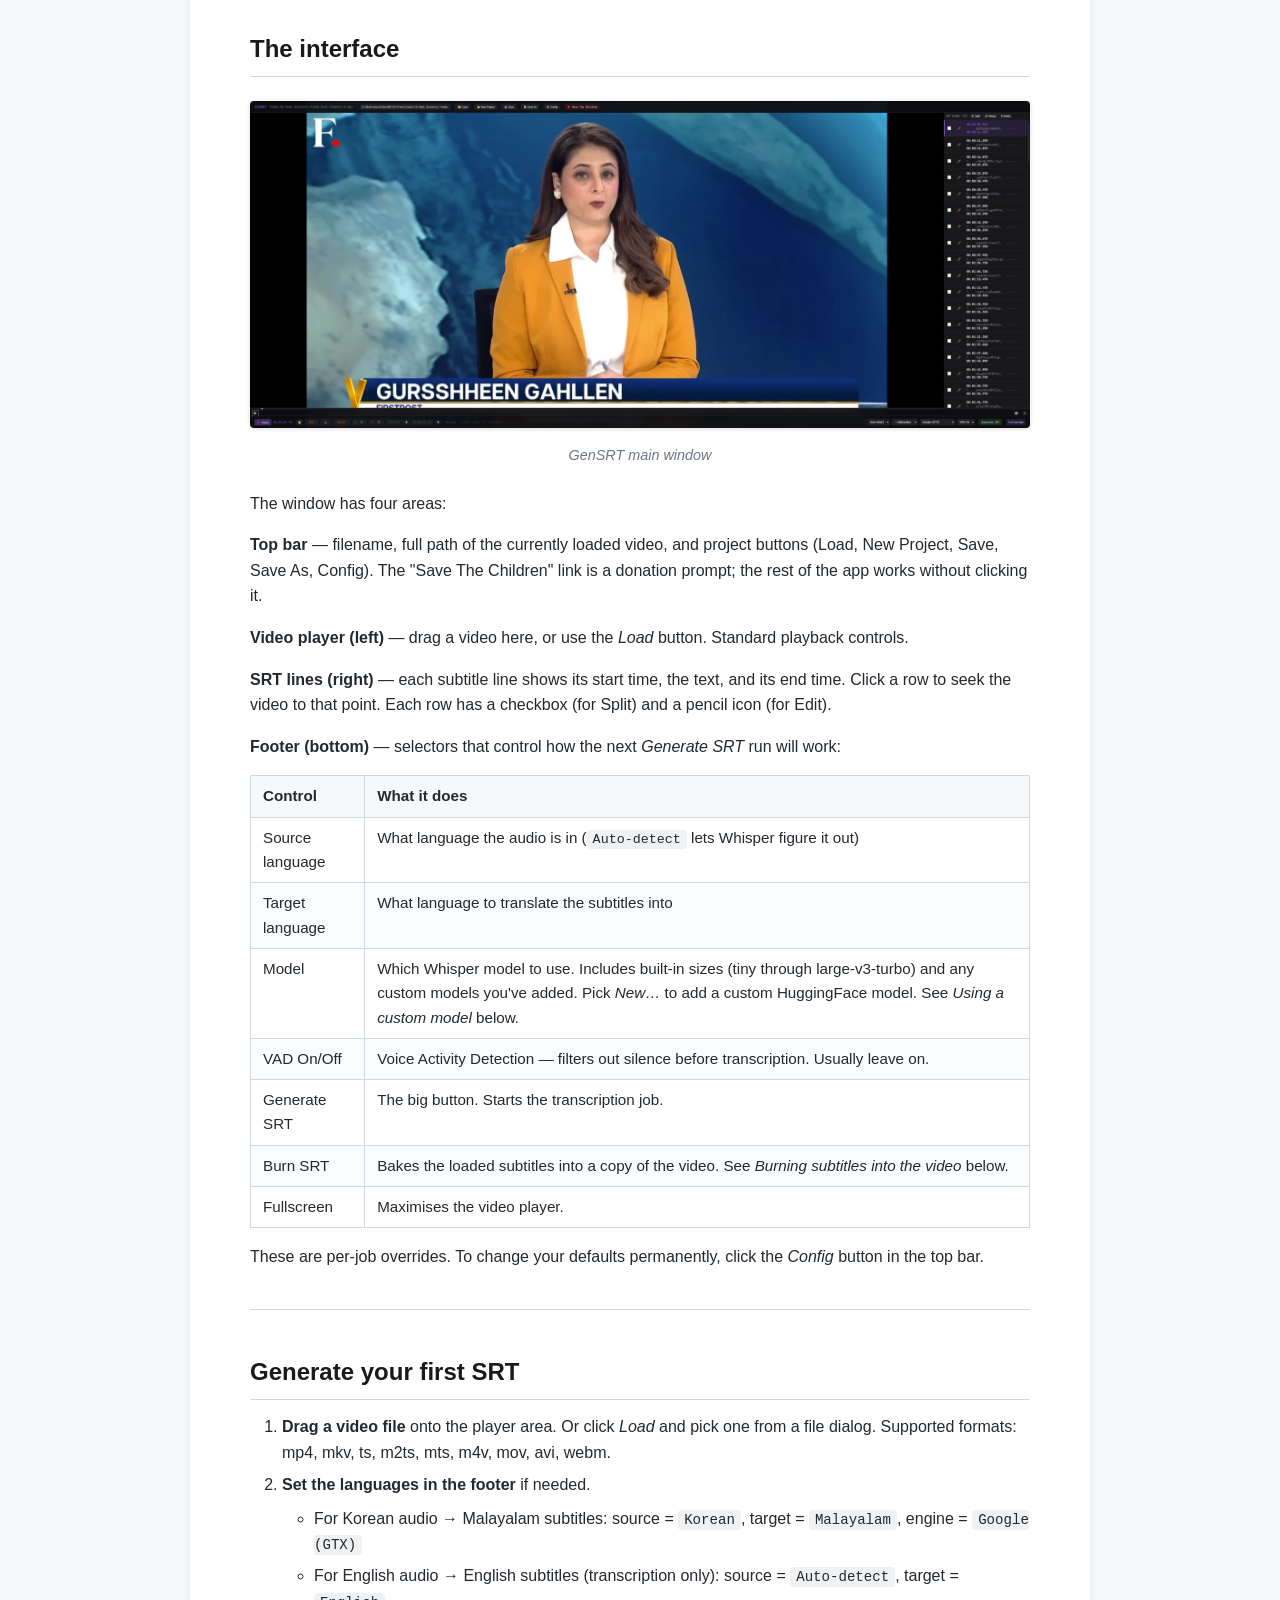
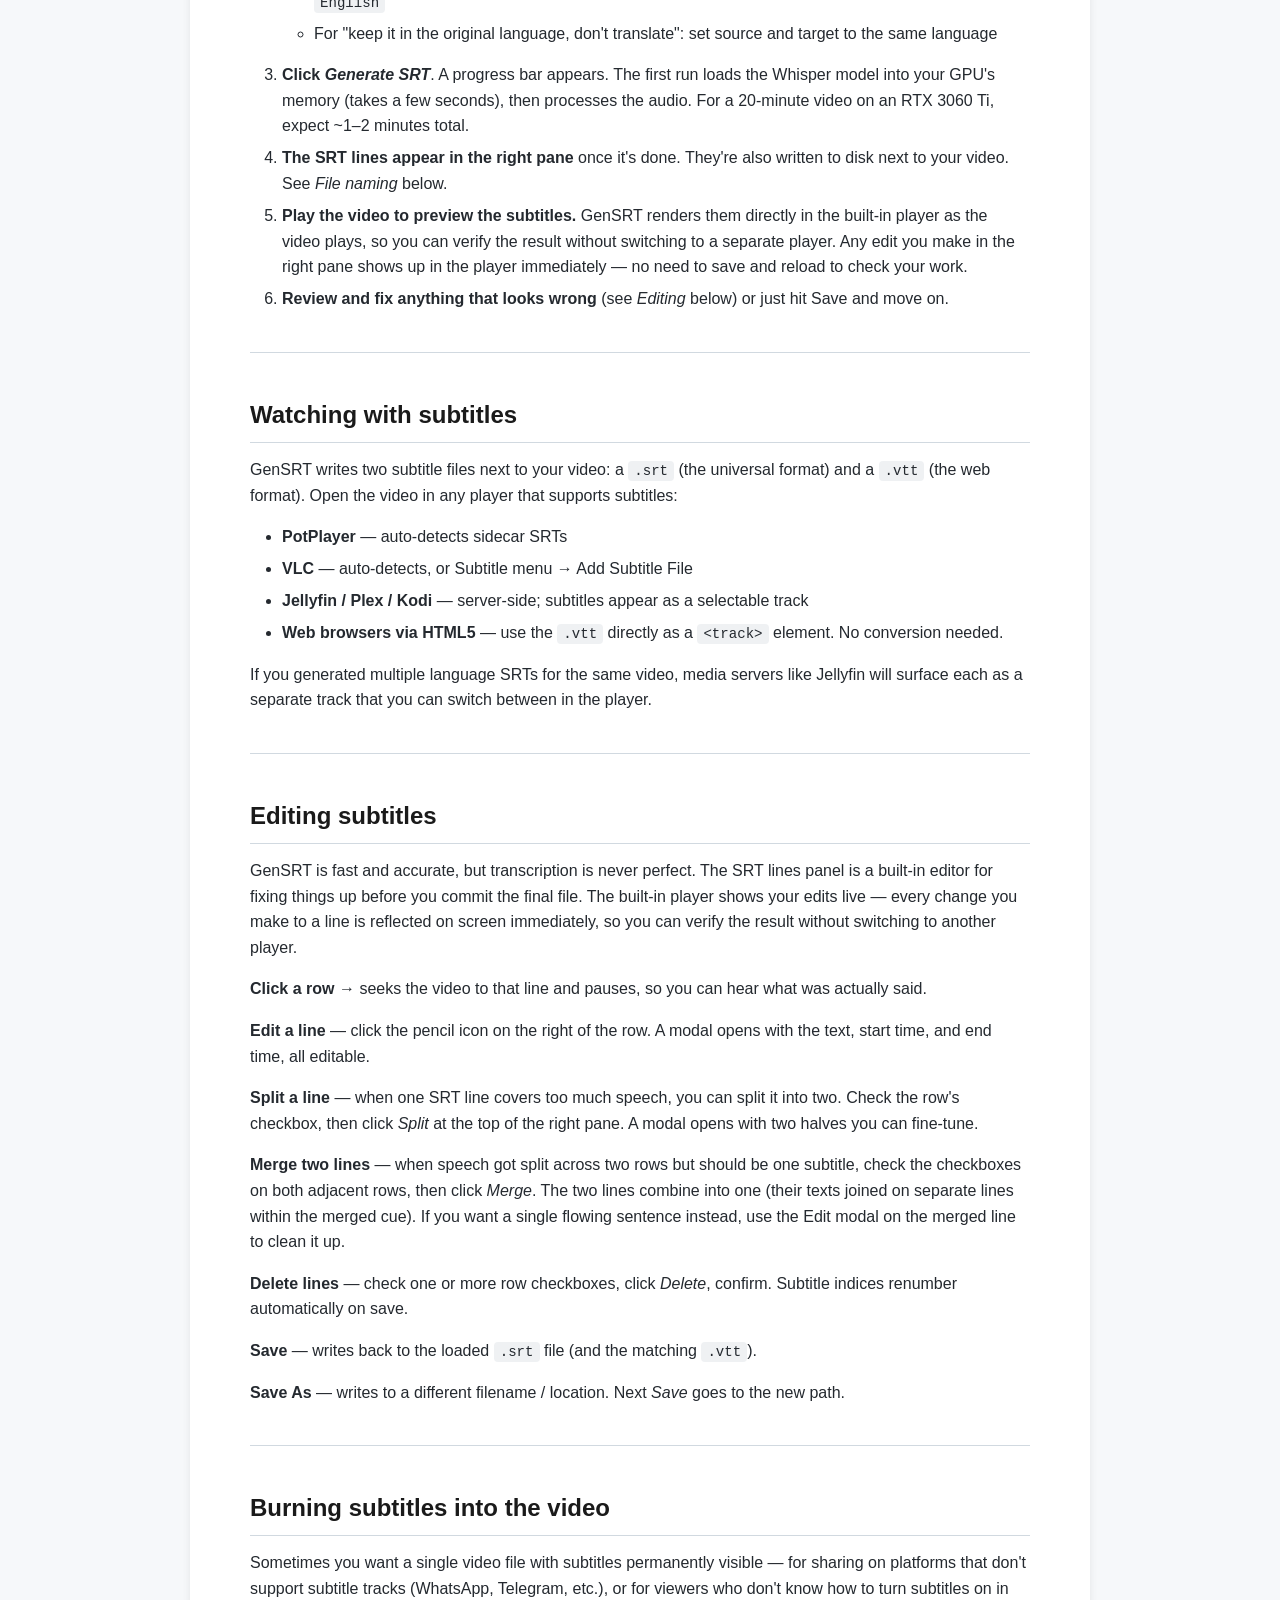
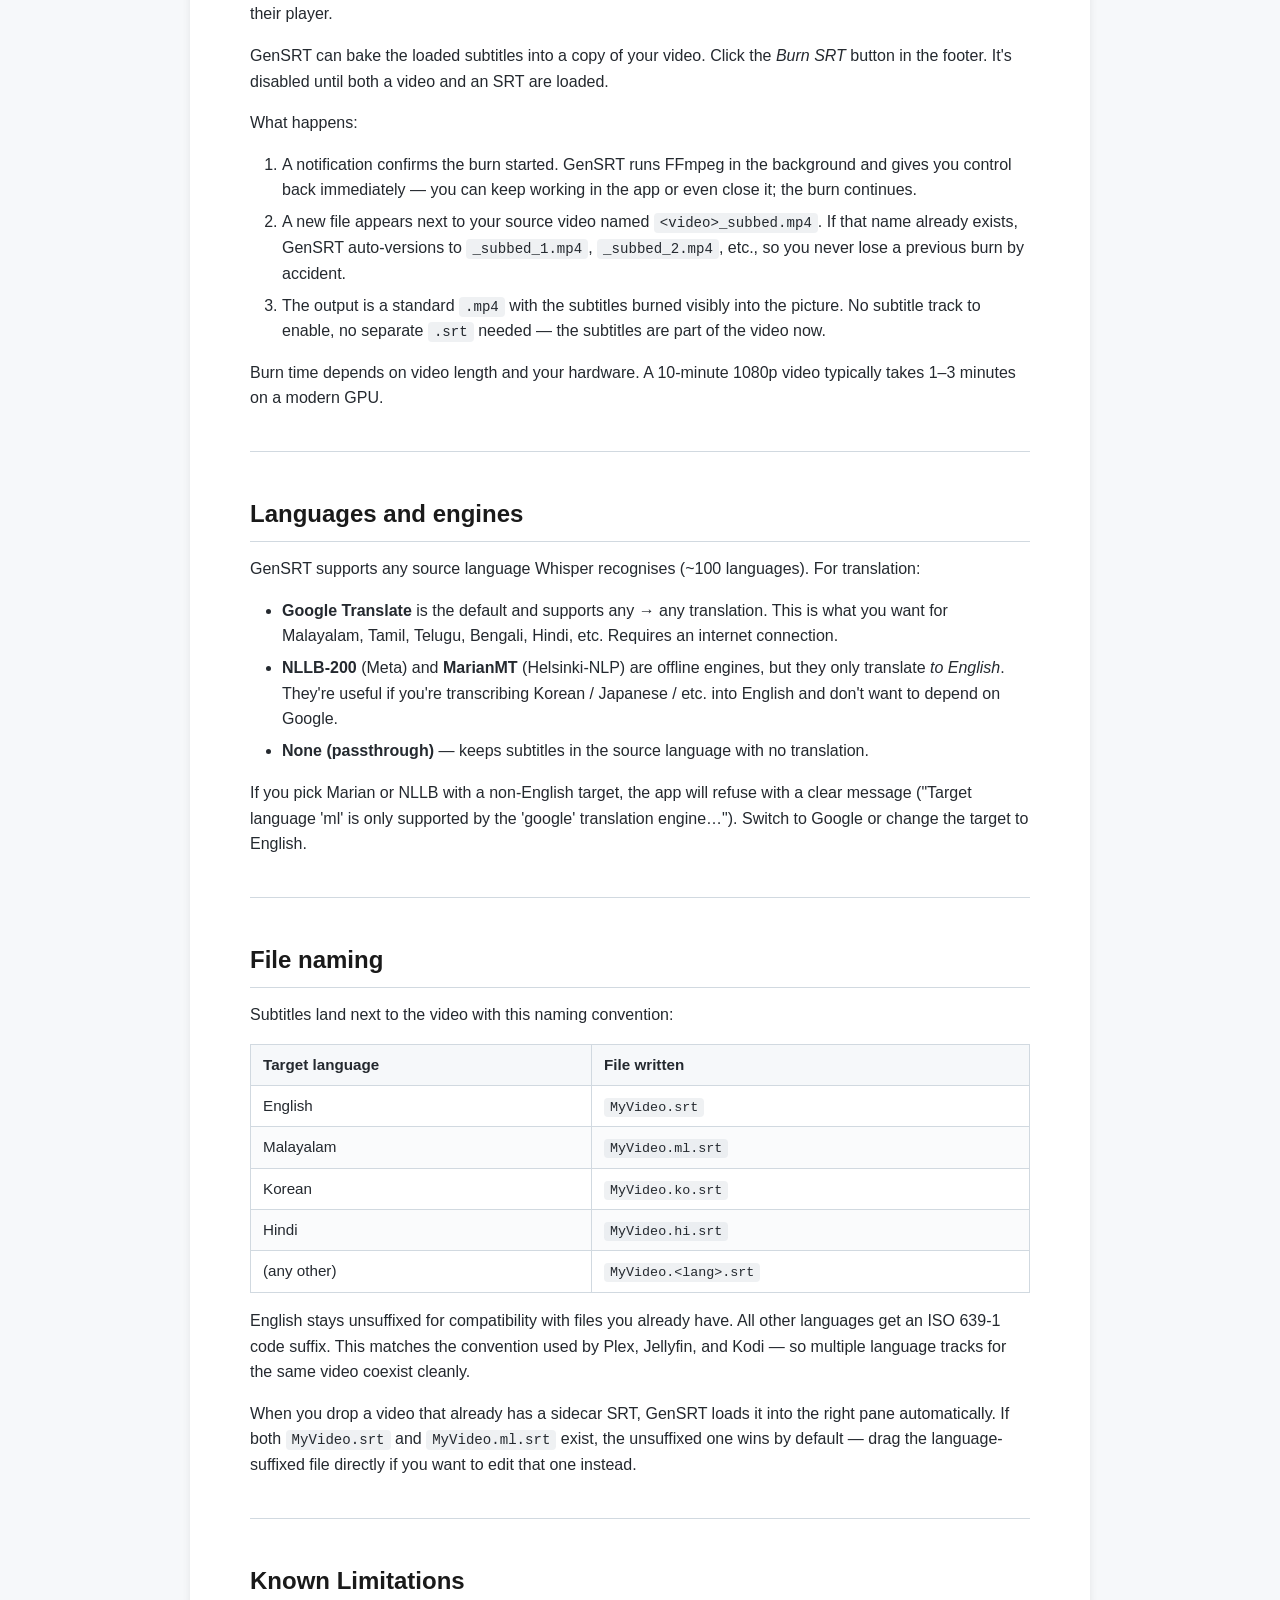
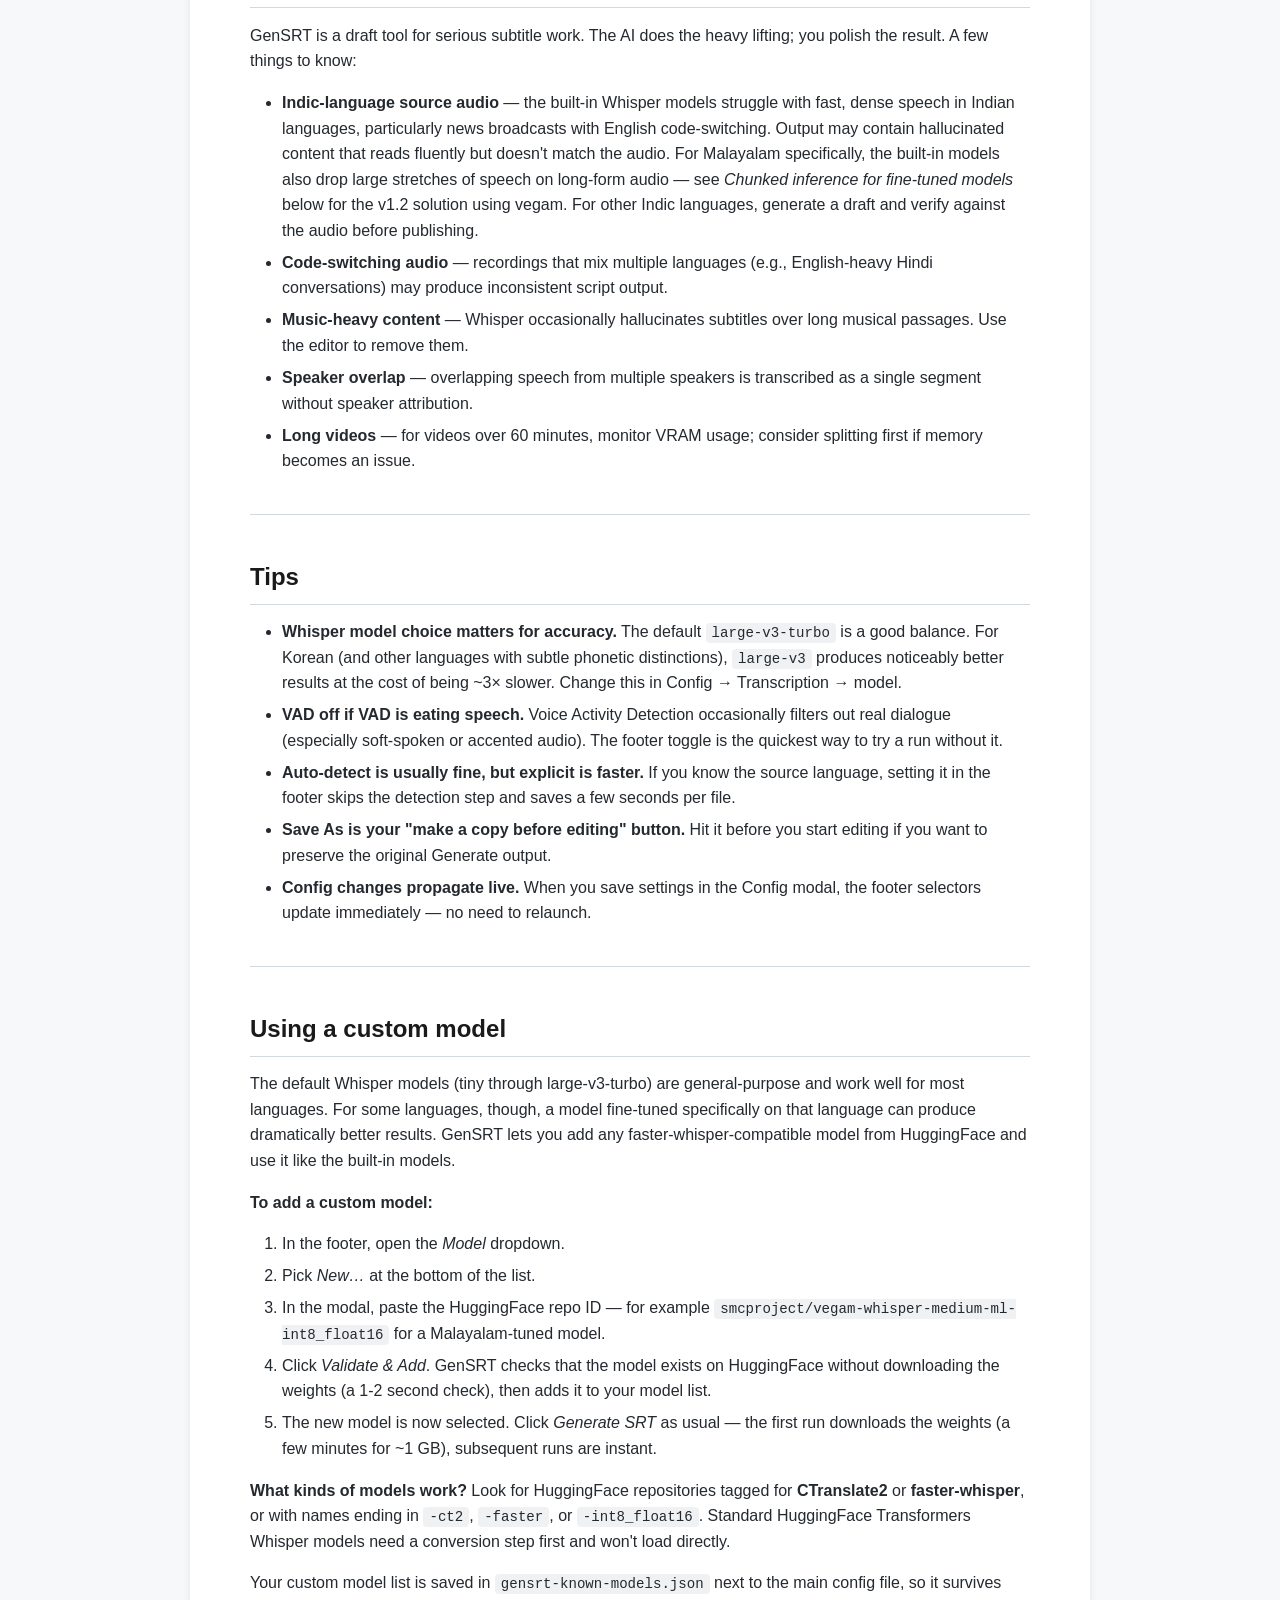
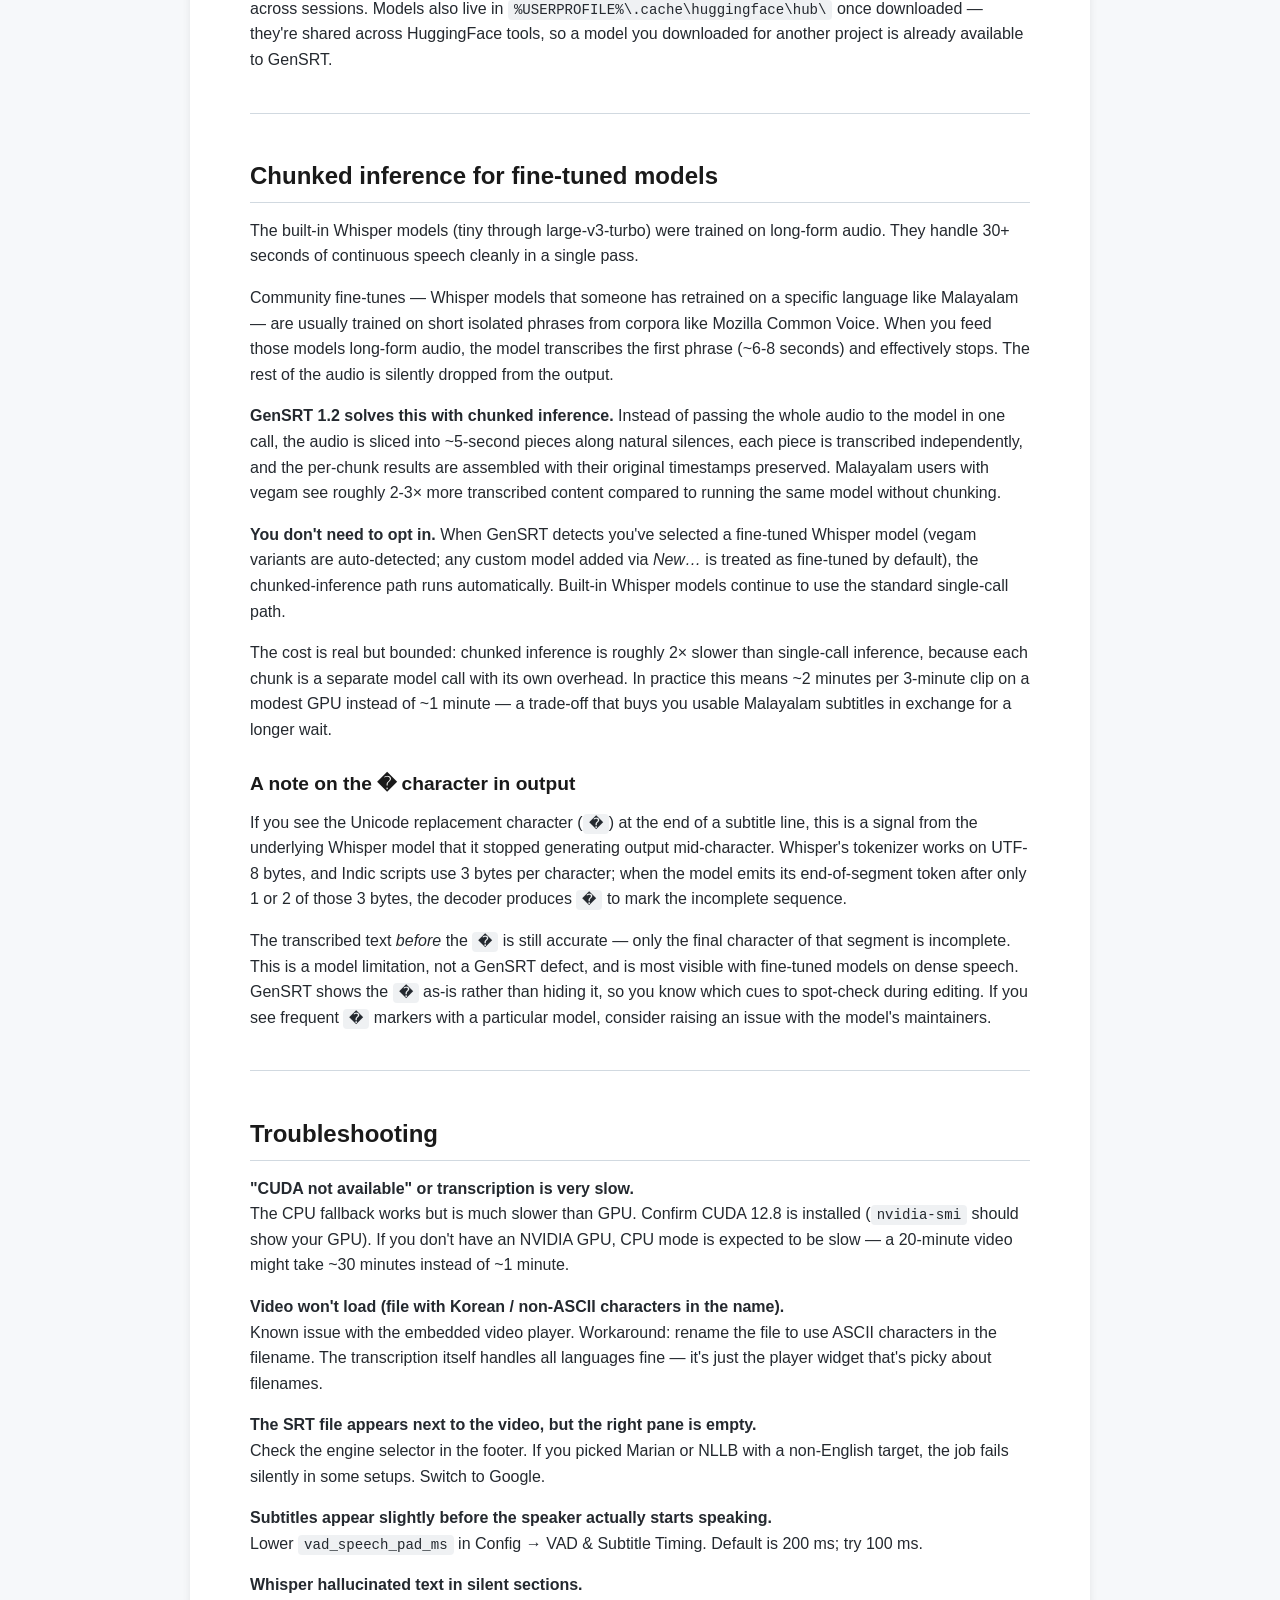
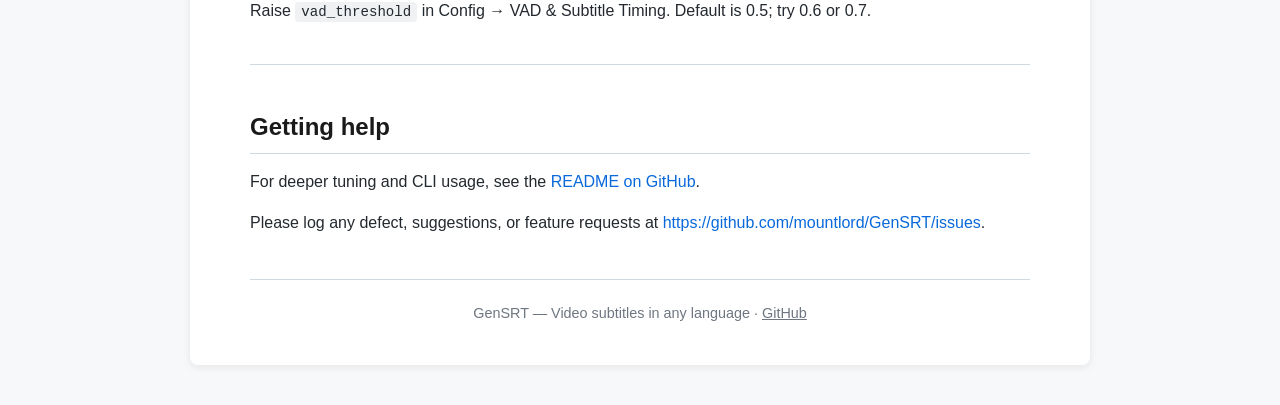
==== commit 8dff58d6: "Added chunking of audio to aid better detection in monolingual Whisper models" ====
--- a/user_guide.html
+++ b/user_guide.html
@@ -485,13 +485,16 @@
 lifting; you polish the result. A few things to know:</p>
 
 <ul>
-<li><strong>Indic-language source audio</strong> — Whisper struggles with fast,
-dense speech in Indian languages, particularly news broadcasts
-with English code-switching. Output may contain hallucinated
-content that reads fluently but doesn't match the audio. For
-these cases, generate a draft and verify against the audio
-before publishing. (Better Indic transcription is planned for
-version 1.2.)</li>
+<li><strong>Indic-language source audio</strong> — the built-in Whisper
+models struggle with fast, dense speech in Indian languages,
+particularly news broadcasts with English code-switching.
+Output may contain hallucinated content that reads fluently
+but doesn't match the audio.  For Malayalam specifically, the
+built-in models also drop large stretches of speech on
+long-form audio — see <em>Chunked inference for fine-tuned
+models</em> below for the v1.2 solution using vegam.  For
+other Indic languages, generate a draft and verify against
+the audio before publishing.</li>
 <li><strong>Code-switching audio</strong> — recordings that mix multiple
 languages (e.g., English-heavy Hindi conversations) may
 produce inconsistent script output.</li>
@@ -574,6 +577,61 @@
 
 <hr>
 
+<h2>Chunked inference for fine-tuned models</h2>
+
+<p>The built-in Whisper models (tiny through large-v3-turbo) were
+trained on long-form audio.  They handle 30+ seconds of continuous
+speech cleanly in a single pass.</p>
+
+<p>Community fine-tunes — Whisper models that someone has retrained on
+a specific language like Malayalam — are usually trained on short
+isolated phrases from corpora like Mozilla Common Voice.  When you
+feed those models long-form audio, the model transcribes the first
+phrase (~6-8 seconds) and effectively stops.  The rest of the audio
+is silently dropped from the output.</p>
+
+<p><strong>GenSRT 1.2 solves this with chunked inference.</strong>  Instead of
+passing the whole audio to the model in one call, the audio is sliced
+into ~5-second pieces along natural silences, each piece is
+transcribed independently, and the per-chunk results are assembled
+with their original timestamps preserved.  Malayalam users with
+vegam see roughly 2-3× more transcribed content compared to running
+the same model without chunking.</p>
+
+<p><strong>You don't need to opt in.</strong>  When GenSRT detects you've
+selected a fine-tuned Whisper model (vegam variants are
+auto-detected; any custom model added via <em>New…</em> is treated
+as fine-tuned by default), the chunked-inference path runs
+automatically.  Built-in Whisper models continue to use the standard
+single-call path.</p>
+
+<p>The cost is real but bounded: chunked inference is roughly 2×
+slower than single-call inference, because each chunk is a separate
+model call with its own overhead.  In practice this means ~2 minutes
+per 3-minute clip on a modest GPU instead of ~1 minute — a trade-off
+that buys you usable Malayalam subtitles in exchange for a longer wait.</p>
+
+<h3>A note on the � character in output</h3>
+
+<p>If you see the Unicode replacement character (<code>�</code>) at the
+end of a subtitle line, this is a signal from the underlying Whisper
+model that it stopped generating output mid-character.  Whisper's
+tokenizer works on UTF-8 bytes, and Indic scripts use 3 bytes per
+character; when the model emits its end-of-segment token after only
+1 or 2 of those 3 bytes, the decoder produces <code>�</code> to
+mark the incomplete sequence.</p>
+
+<p>The transcribed text <em>before</em> the <code>�</code> is still
+accurate — only the final character of that segment is incomplete.
+This is a model limitation, not a GenSRT defect, and is most visible
+with fine-tuned models on dense speech.  GenSRT shows the
+<code>�</code> as-is rather than hiding it, so you know which cues
+to spot-check during editing.  If you see frequent <code>�</code>
+markers with a particular model, consider raising an issue with the
+model's maintainers.</p>
+
+<hr>
+
 <h2>Troubleshooting</h2>
 
 <p><strong>"CUDA not available" or transcription is very slow.</strong><br>
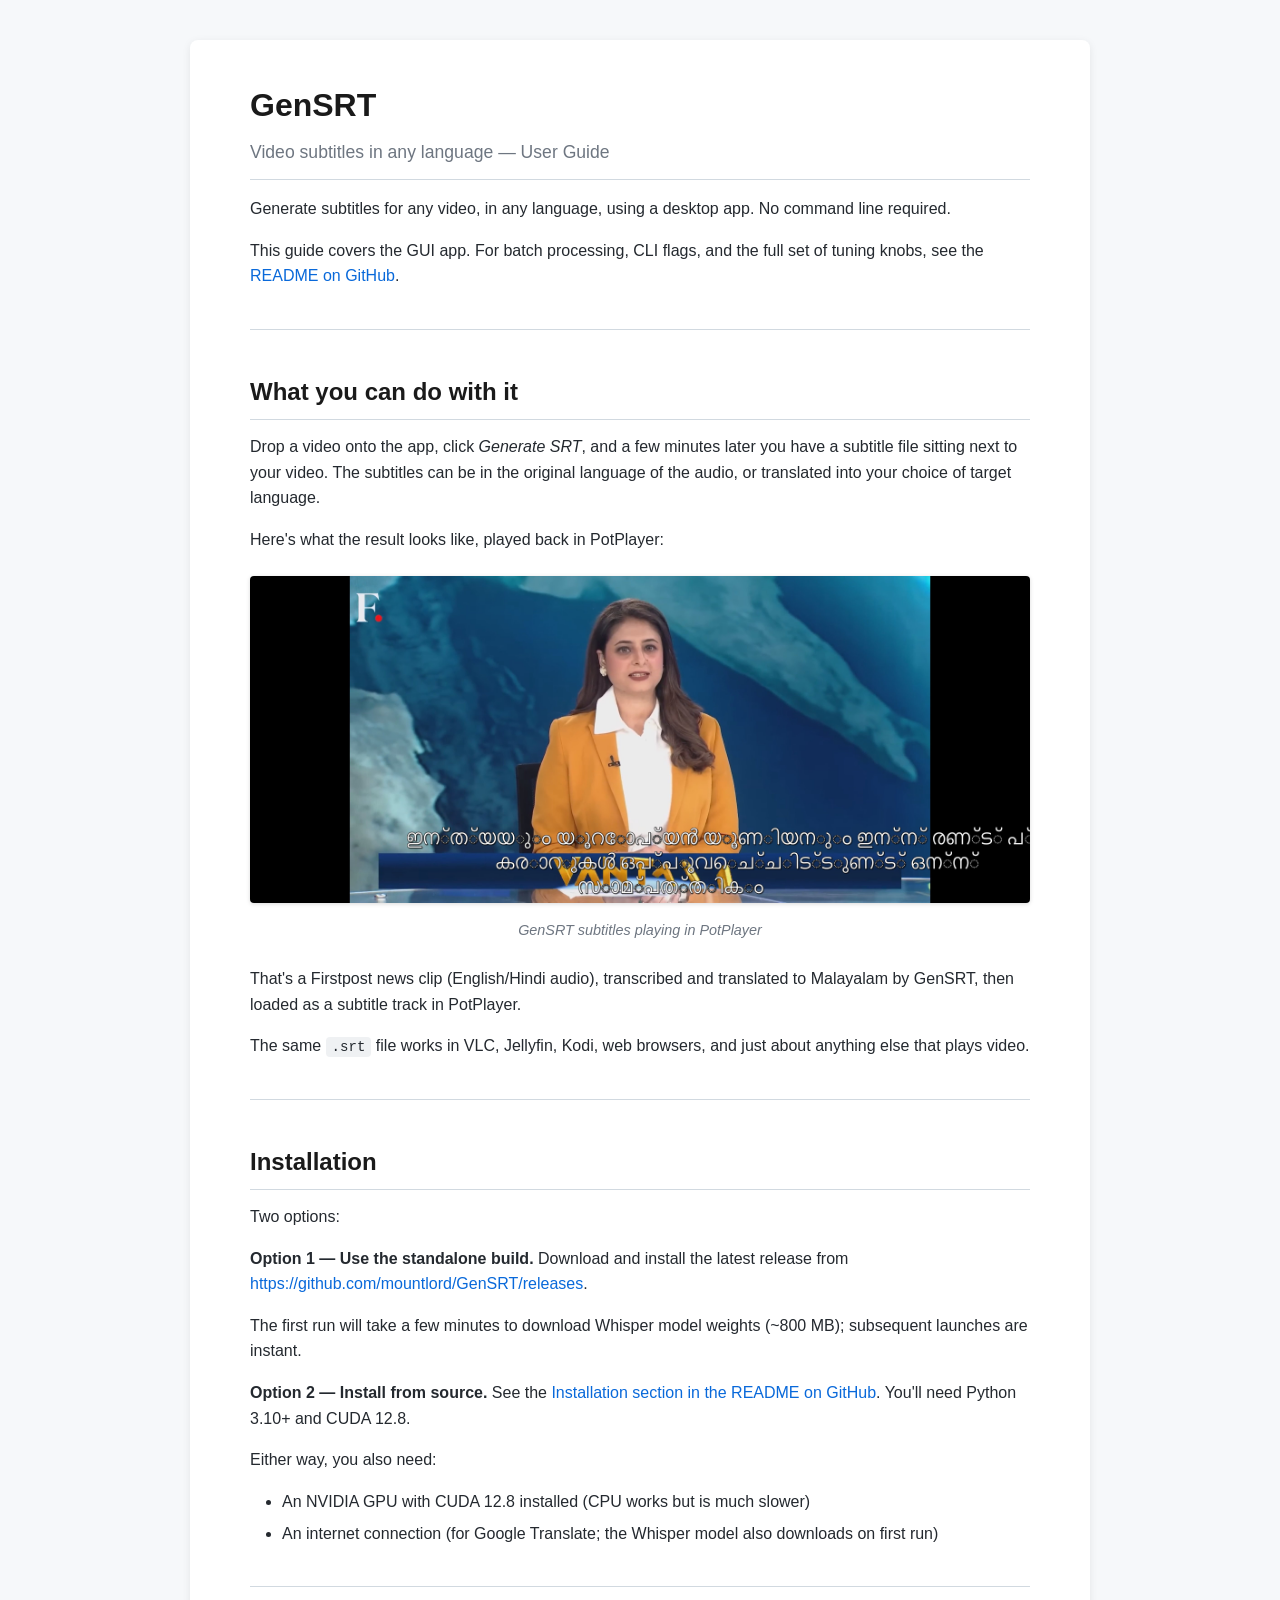
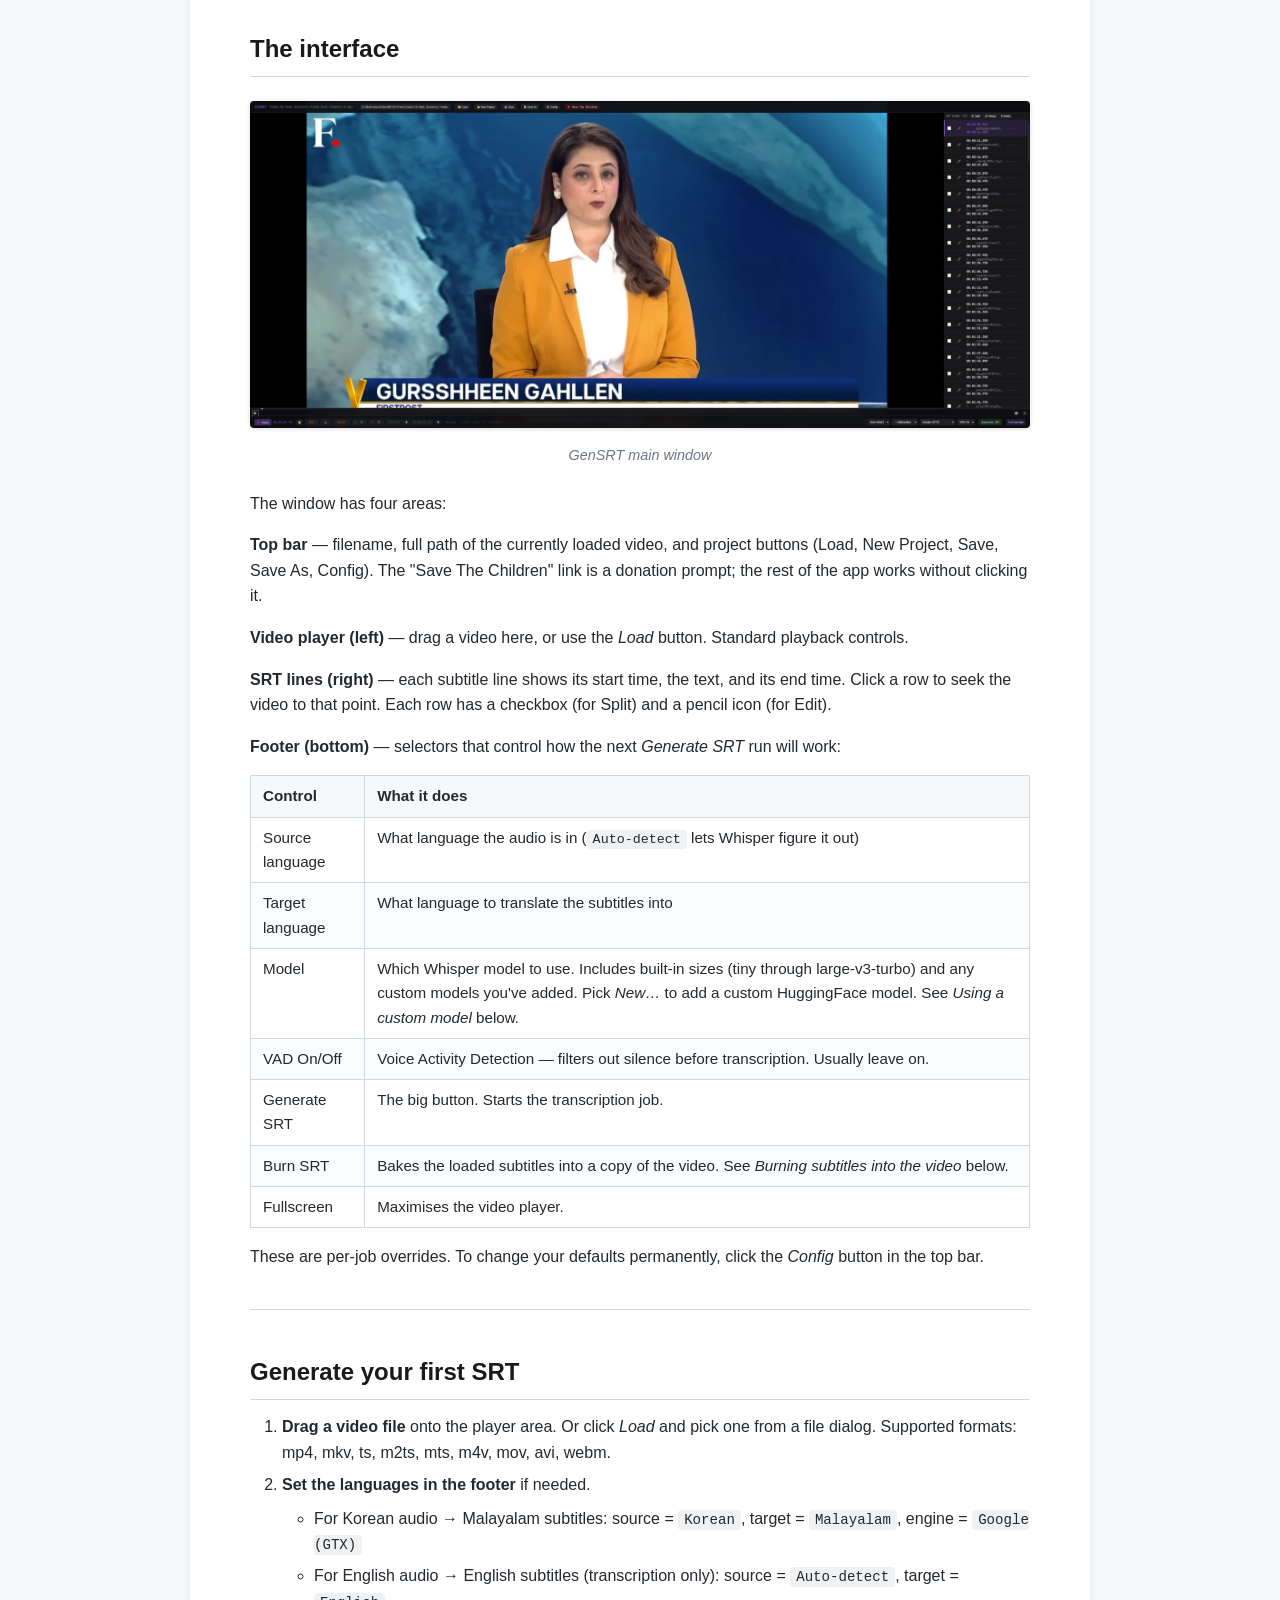
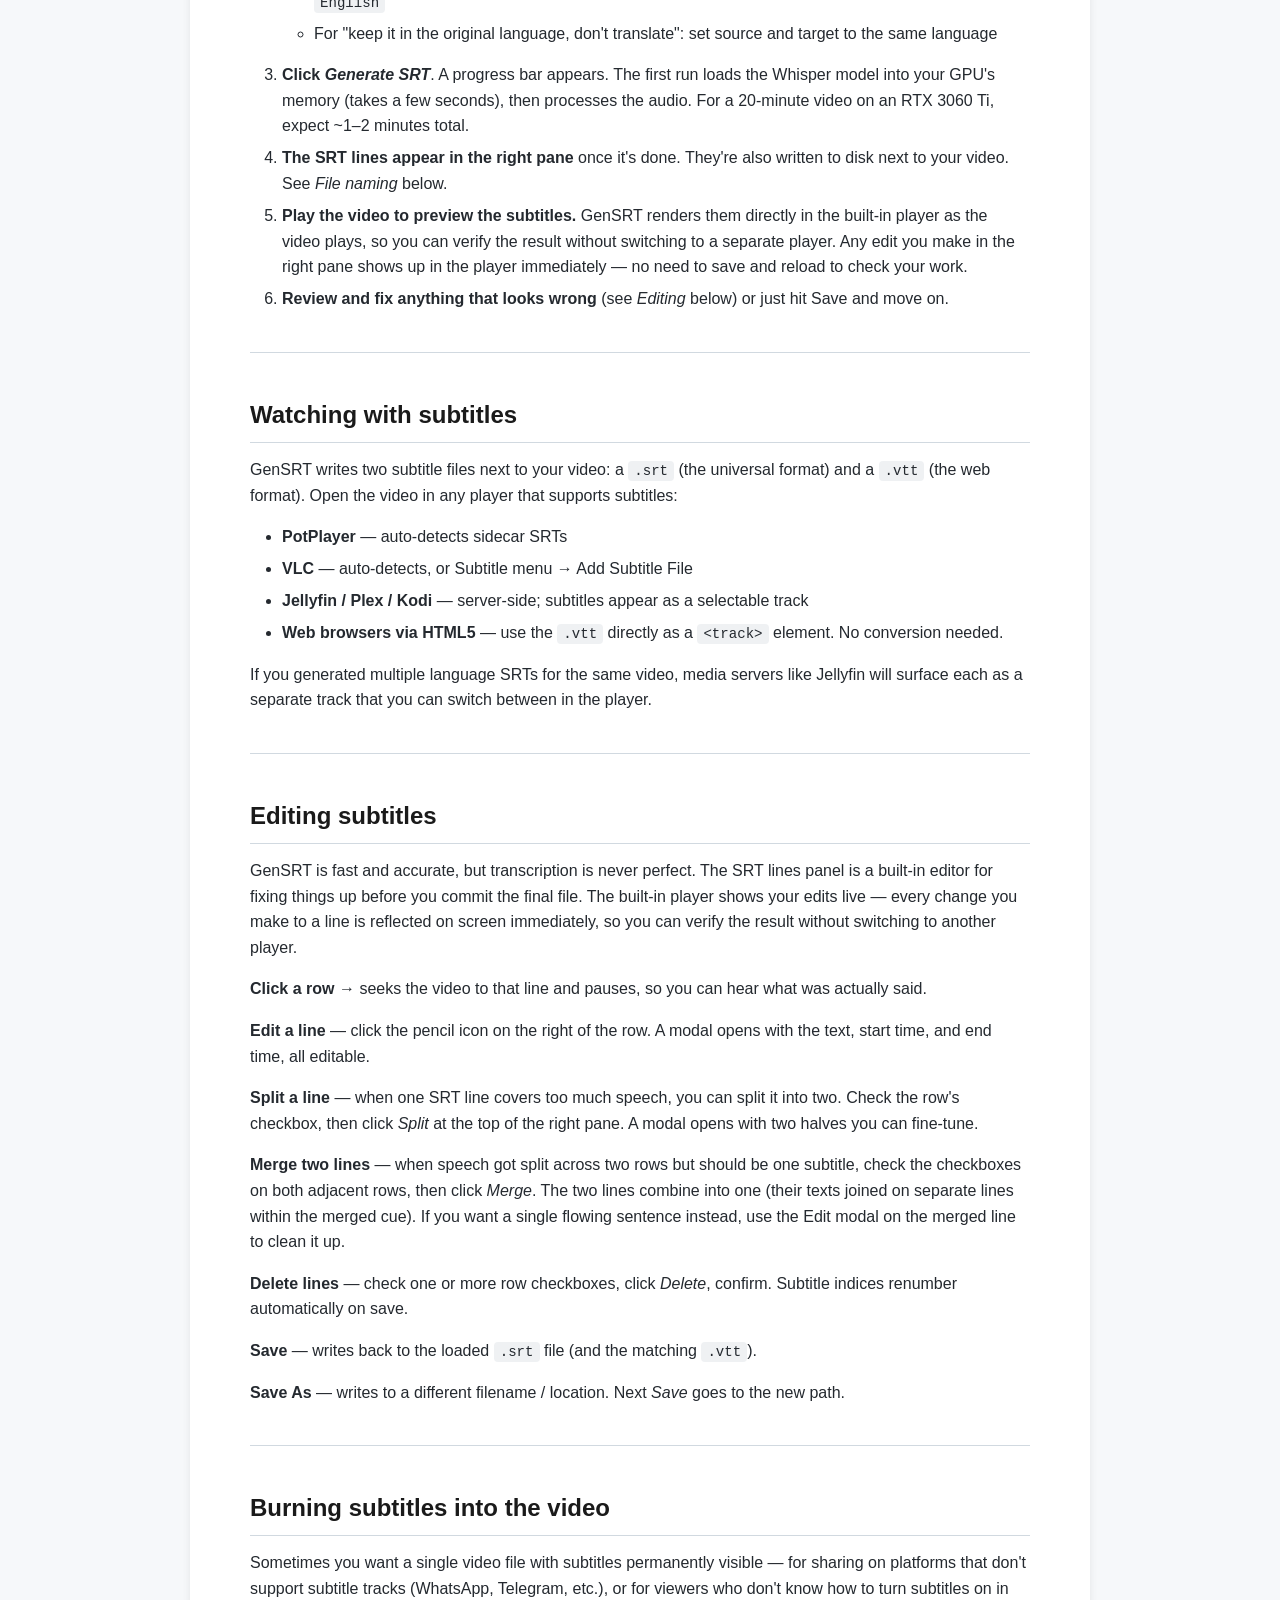
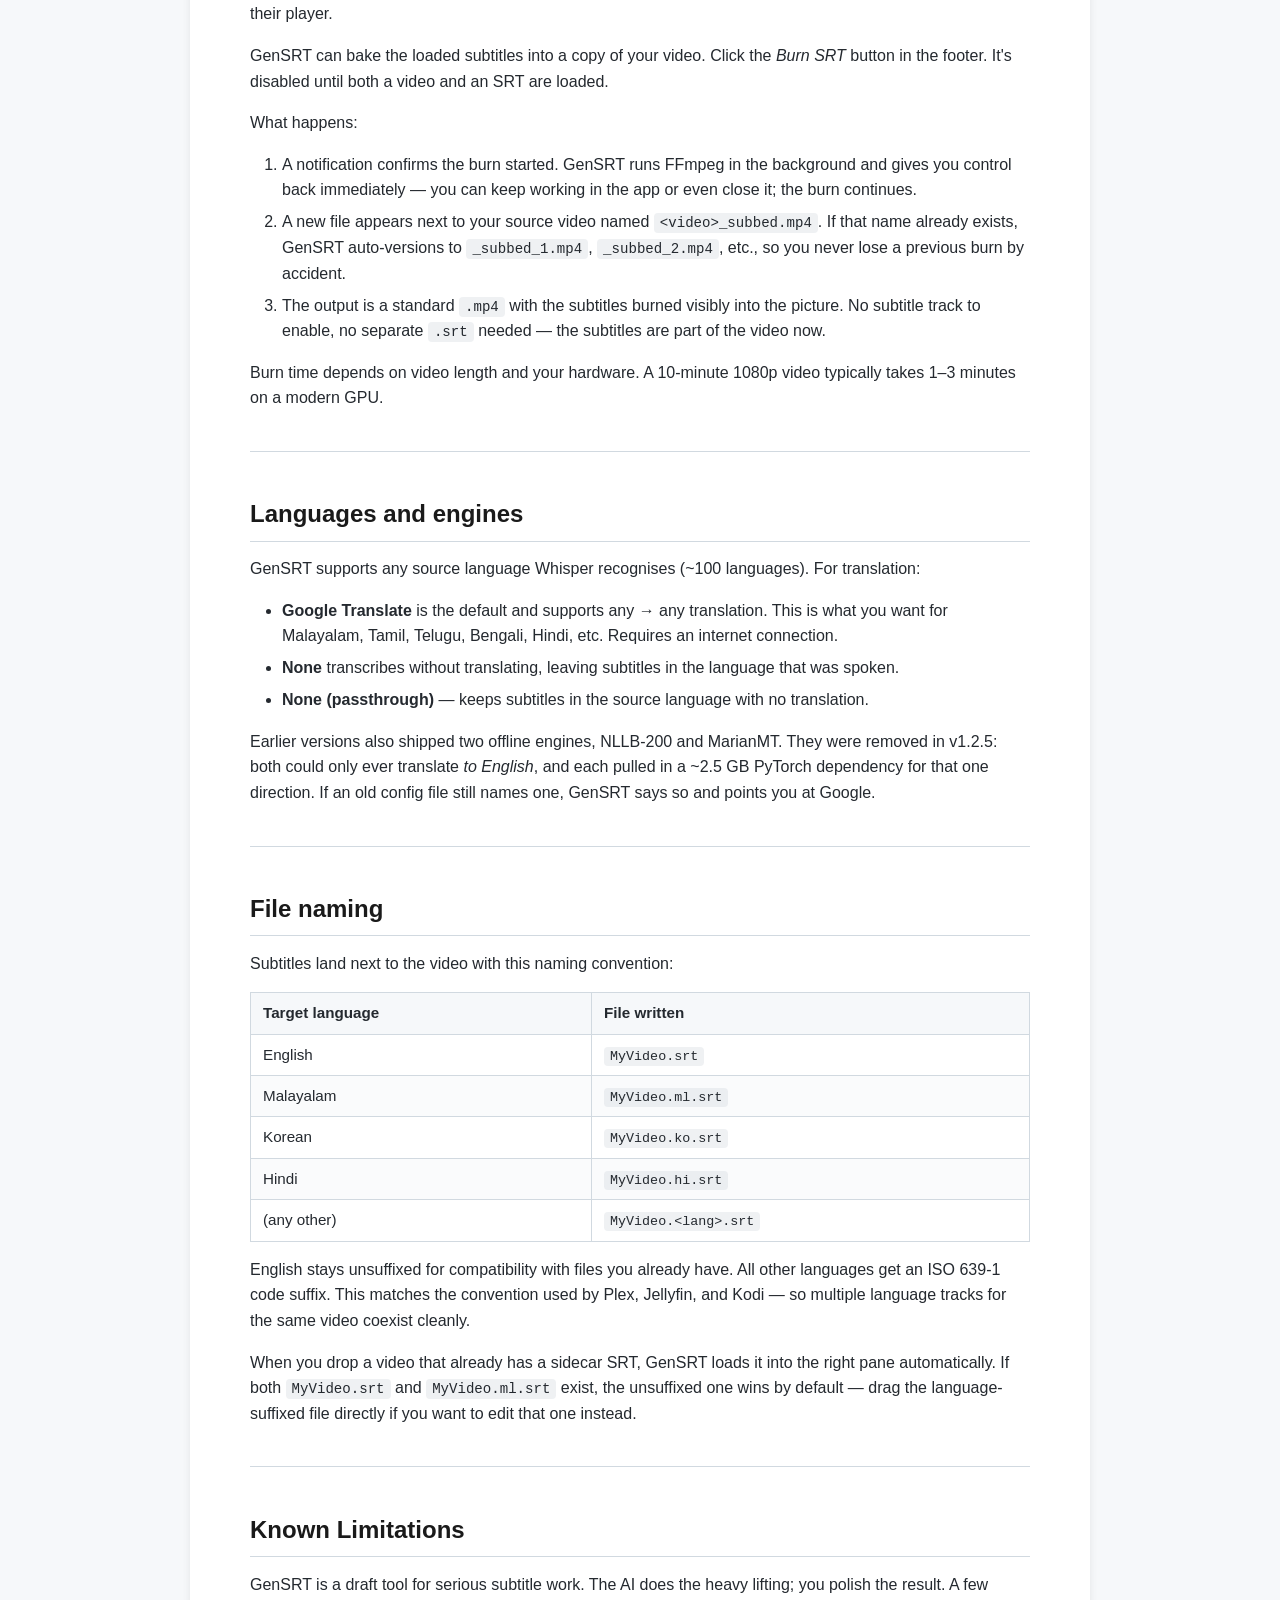
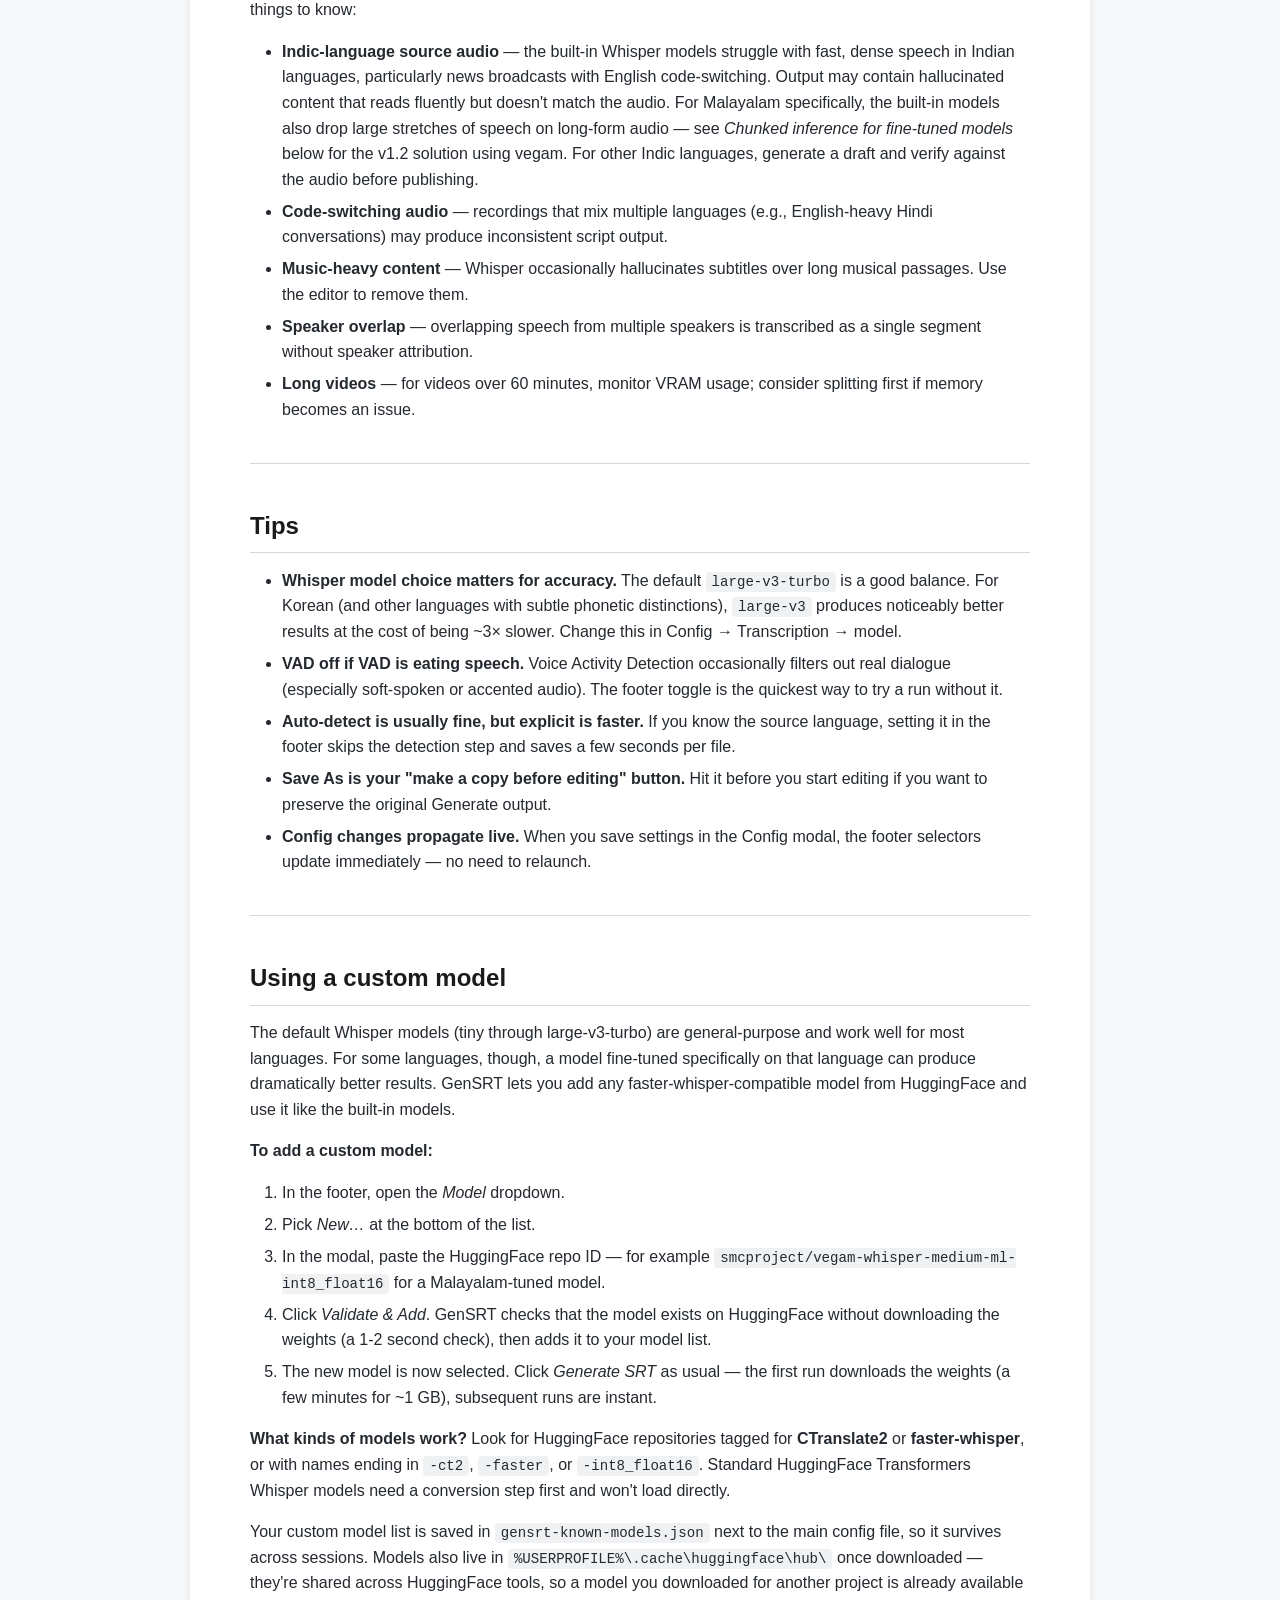
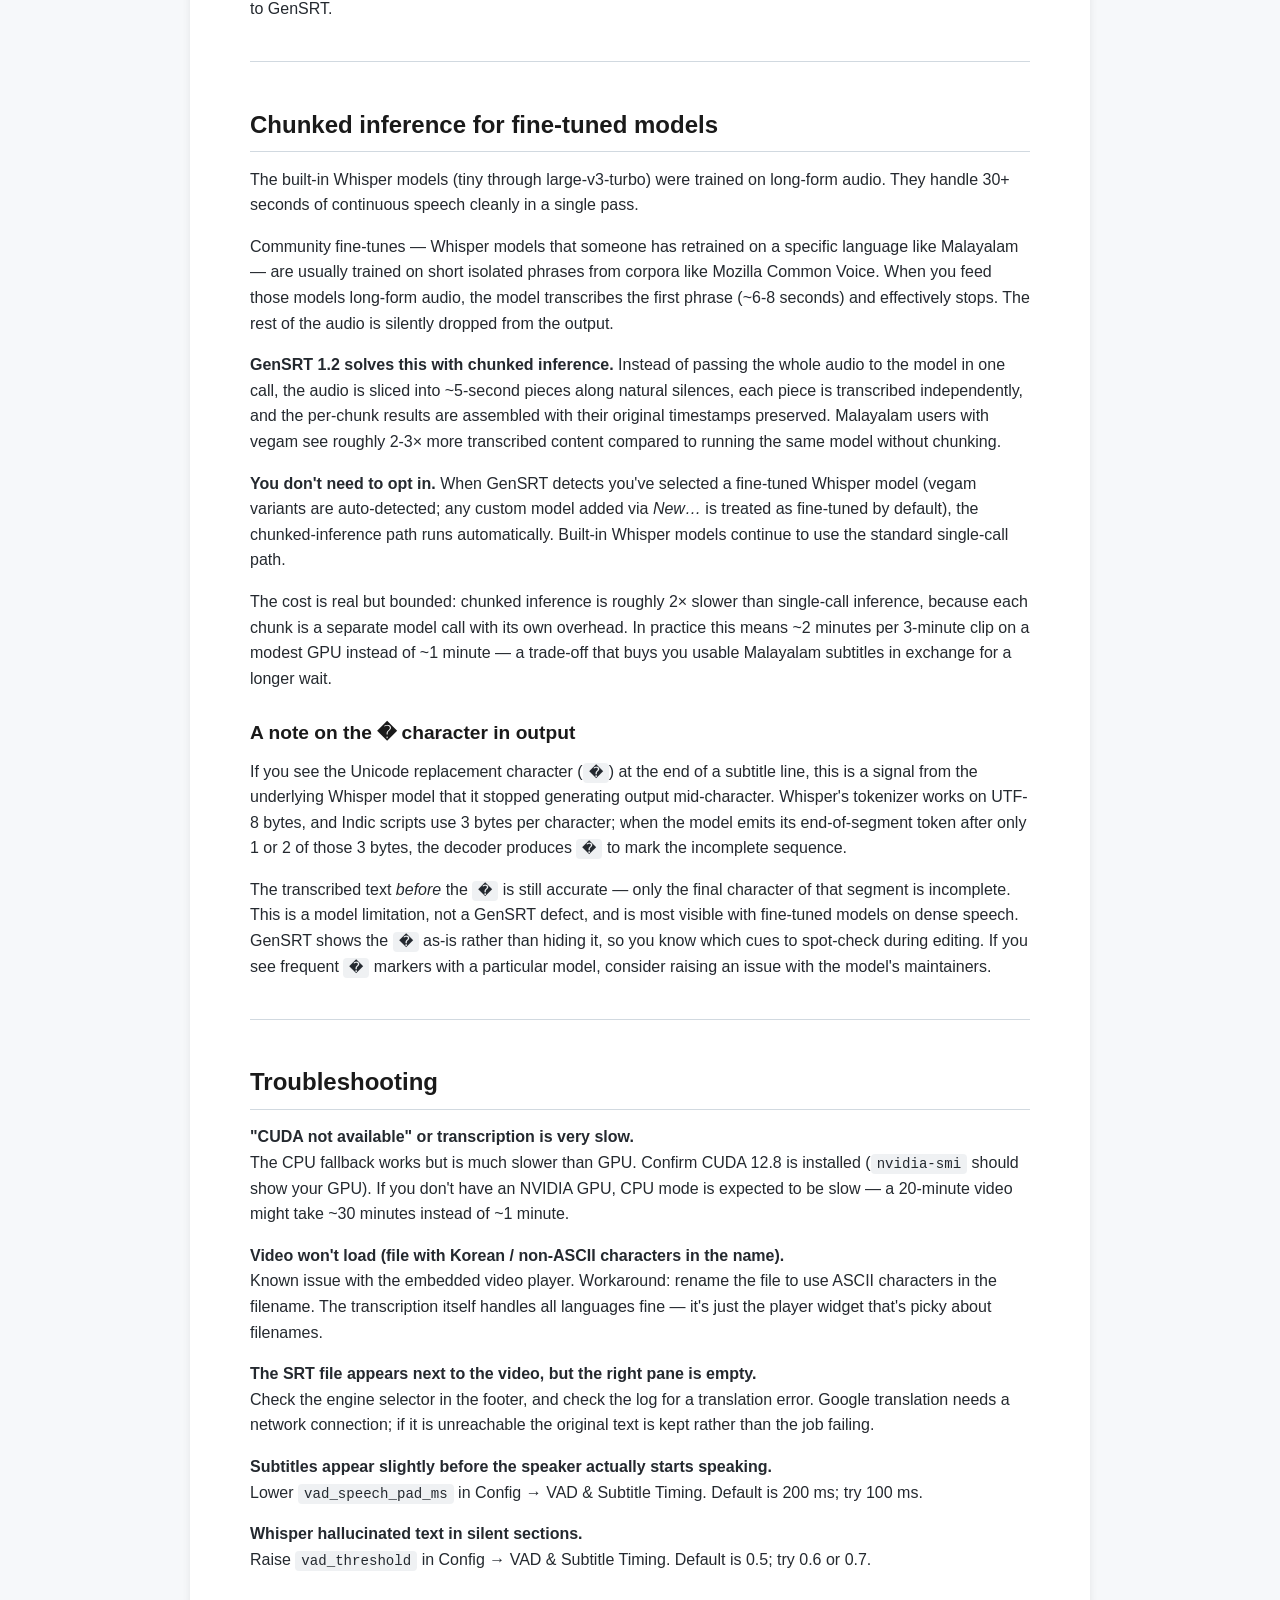
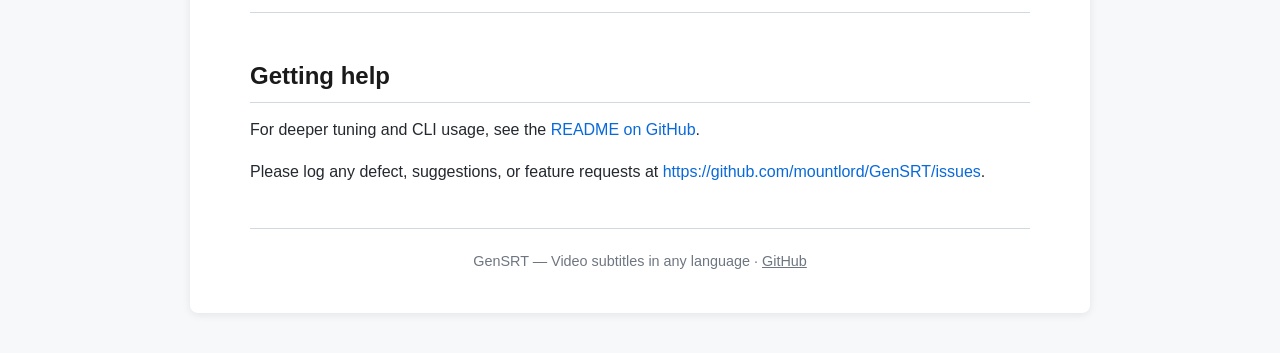
==== commit d553197f: "CPU Installer, PyTorch removal, display issue and other defect fixes, see new CHANGELOG.md for detai" ====
--- a/user_guide.html
+++ b/user_guide.html
@@ -435,18 +435,17 @@
 <li><strong>Google Translate</strong> is the default and supports any → any
 translation. This is what you want for Malayalam, Tamil, Telugu,
 Bengali, Hindi, etc. Requires an internet connection.</li>
-<li><strong>NLLB-200</strong> (Meta) and <strong>MarianMT</strong> (Helsinki-NLP) are offline
-engines, but they only translate <em>to English</em>. They're useful if
-you're transcribing Korean / Japanese / etc. into English and
-don't want to depend on Google.</li>
+<li><strong>None</strong> transcribes without translating, leaving subtitles in
+the language that was spoken.</li>
 <li><strong>None (passthrough)</strong> — keeps subtitles in the source language
 with no translation.</li>
 </ul>
 
-<p>If you pick Marian or NLLB with a non-English target, the app will
-refuse with a clear message ("Target language 'ml' is only supported
-by the 'google' translation engine…"). Switch to Google or change
-the target to English.</p>
+<p>Earlier versions also shipped two offline engines, NLLB-200 and
+MarianMT. They were removed in v1.2.5: both could only ever translate
+<em>to English</em>, and each pulled in a ~2.5&nbsp;GB PyTorch
+dependency for that one direction. If an old config file still names
+one, GenSRT says so and points you at Google.</p>
 
 <hr>
 
@@ -649,9 +648,10 @@
 
 <p><strong>The SRT file appears next to the video, but the right pane is
 empty.</strong><br>
-Check the engine selector in the footer. If you picked Marian or NLLB
-with a non-English target, the job fails silently in some setups.
-Switch to Google.</p>
+Check the engine selector in the footer, and check the log for a
+translation error. Google translation needs a network connection; if
+it is unreachable the original text is kept rather than the job
+failing.</p>
 
 <p><strong>Subtitles appear slightly before the speaker actually starts
 speaking.</strong><br>
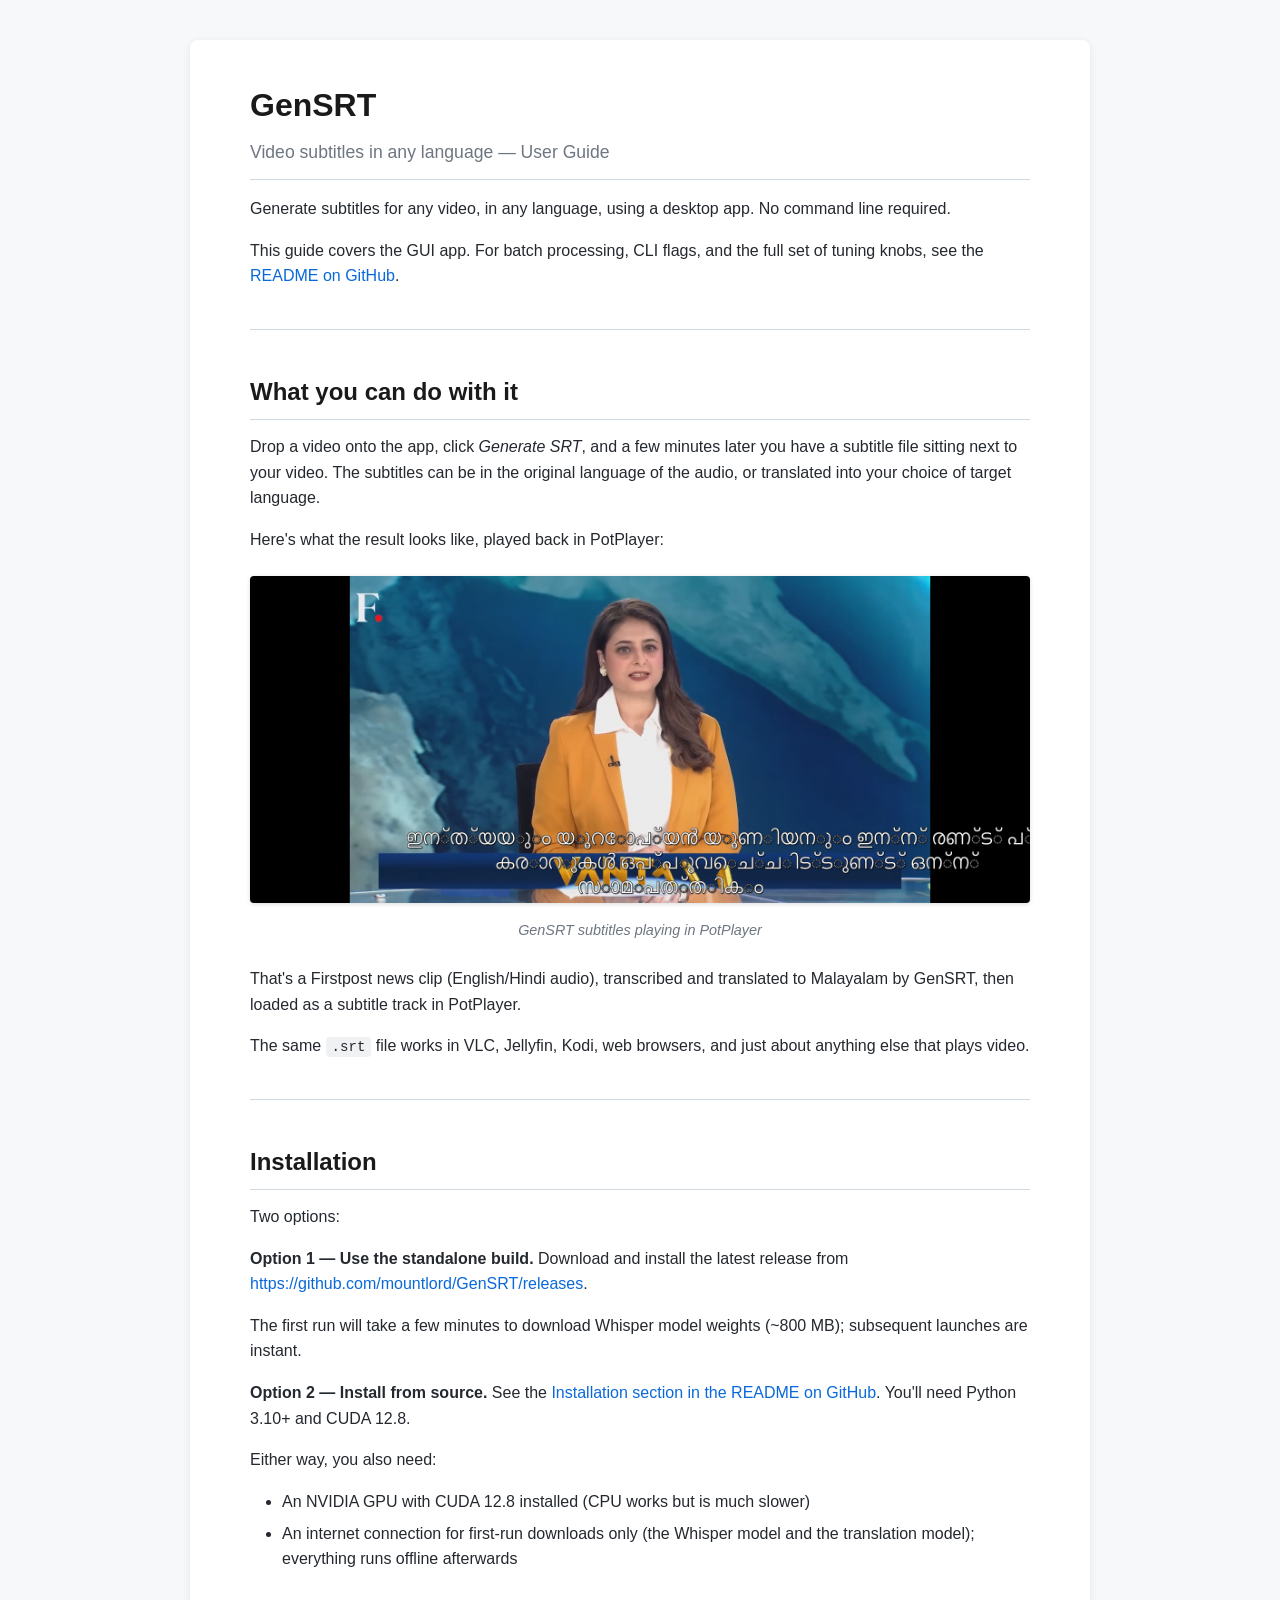
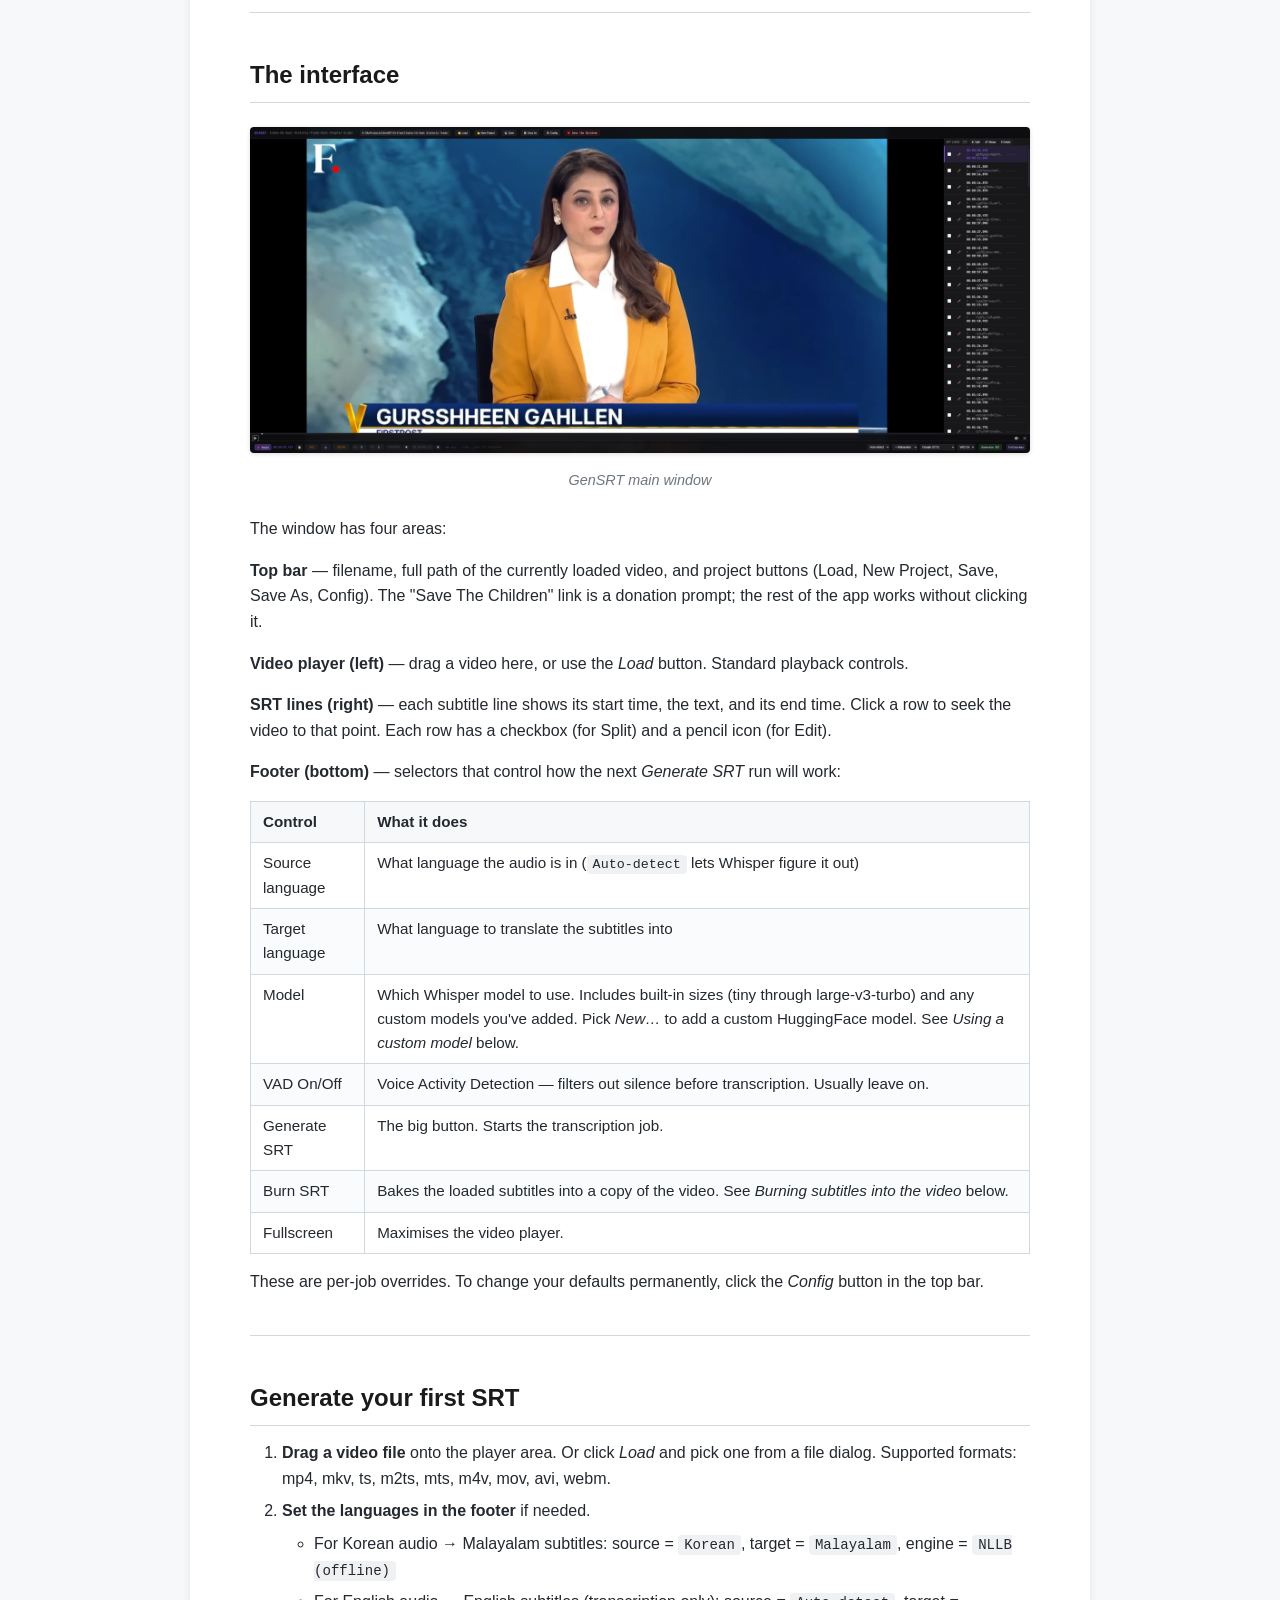
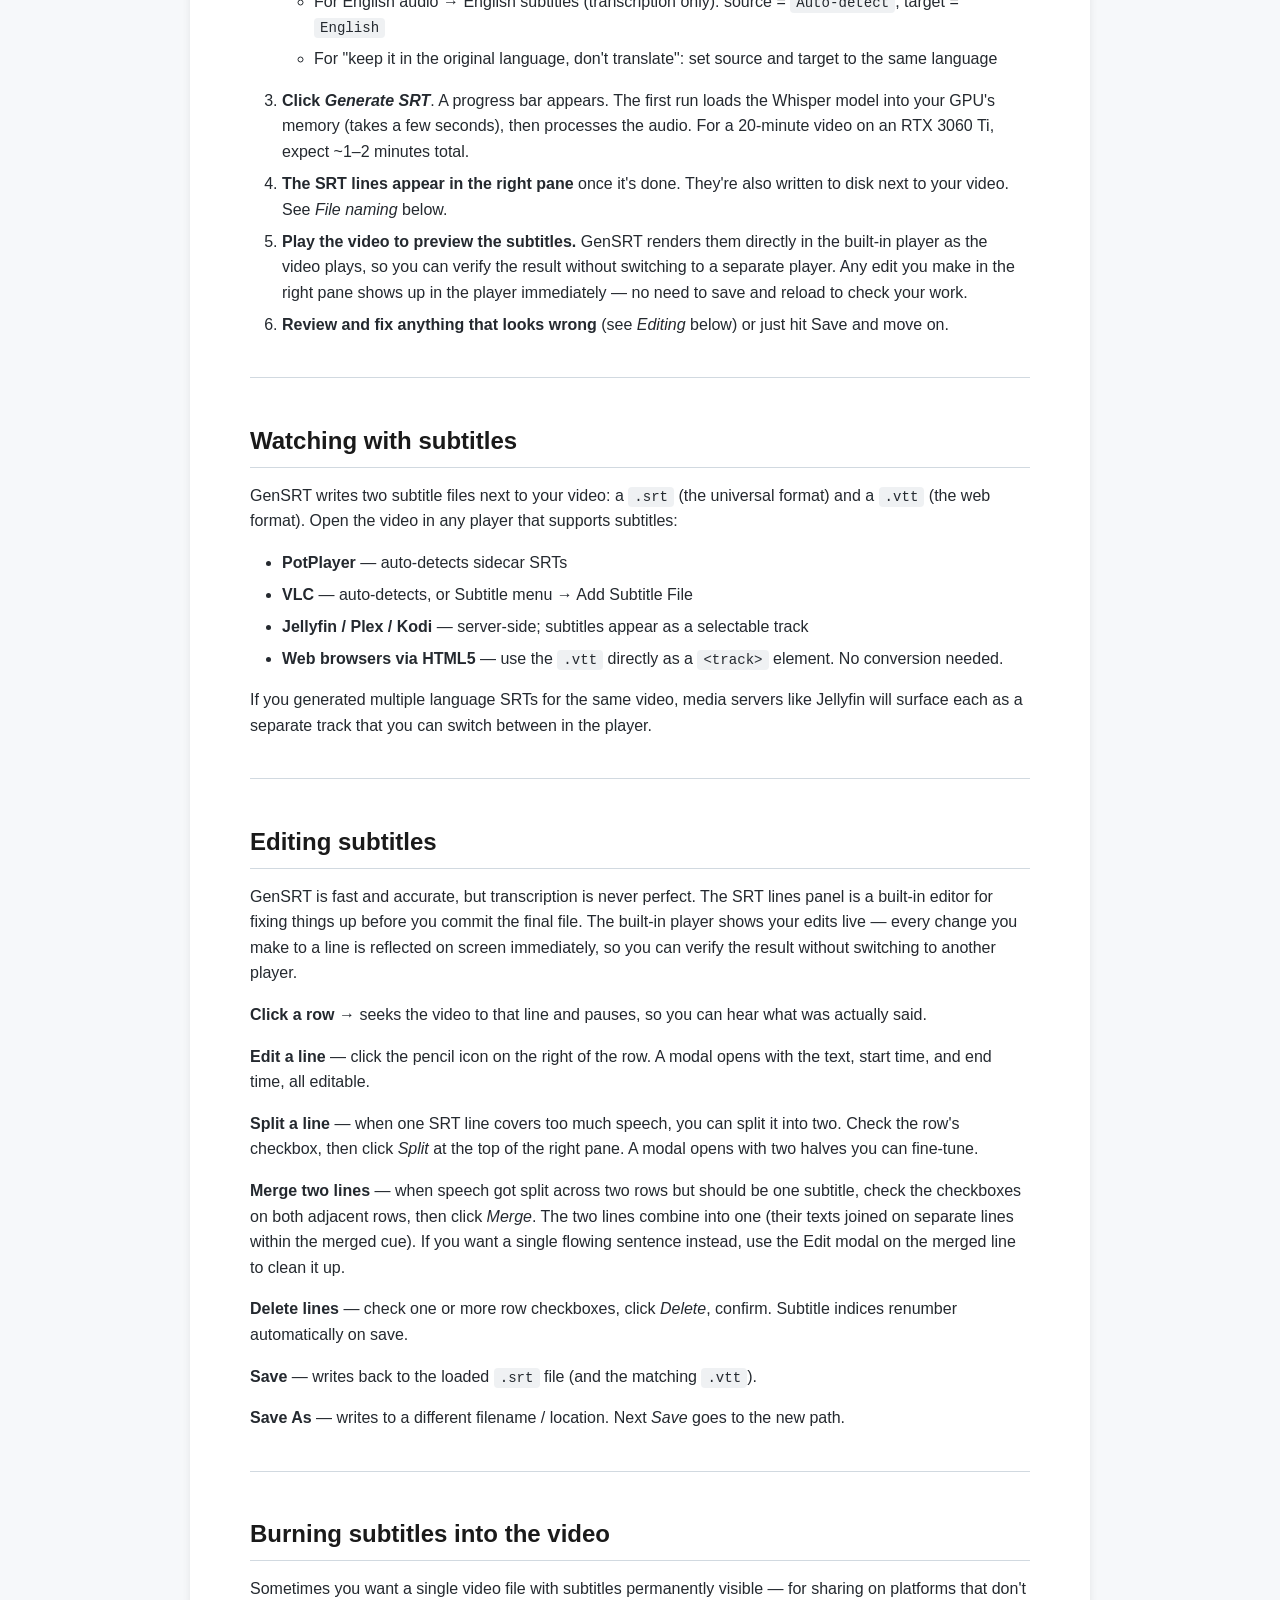
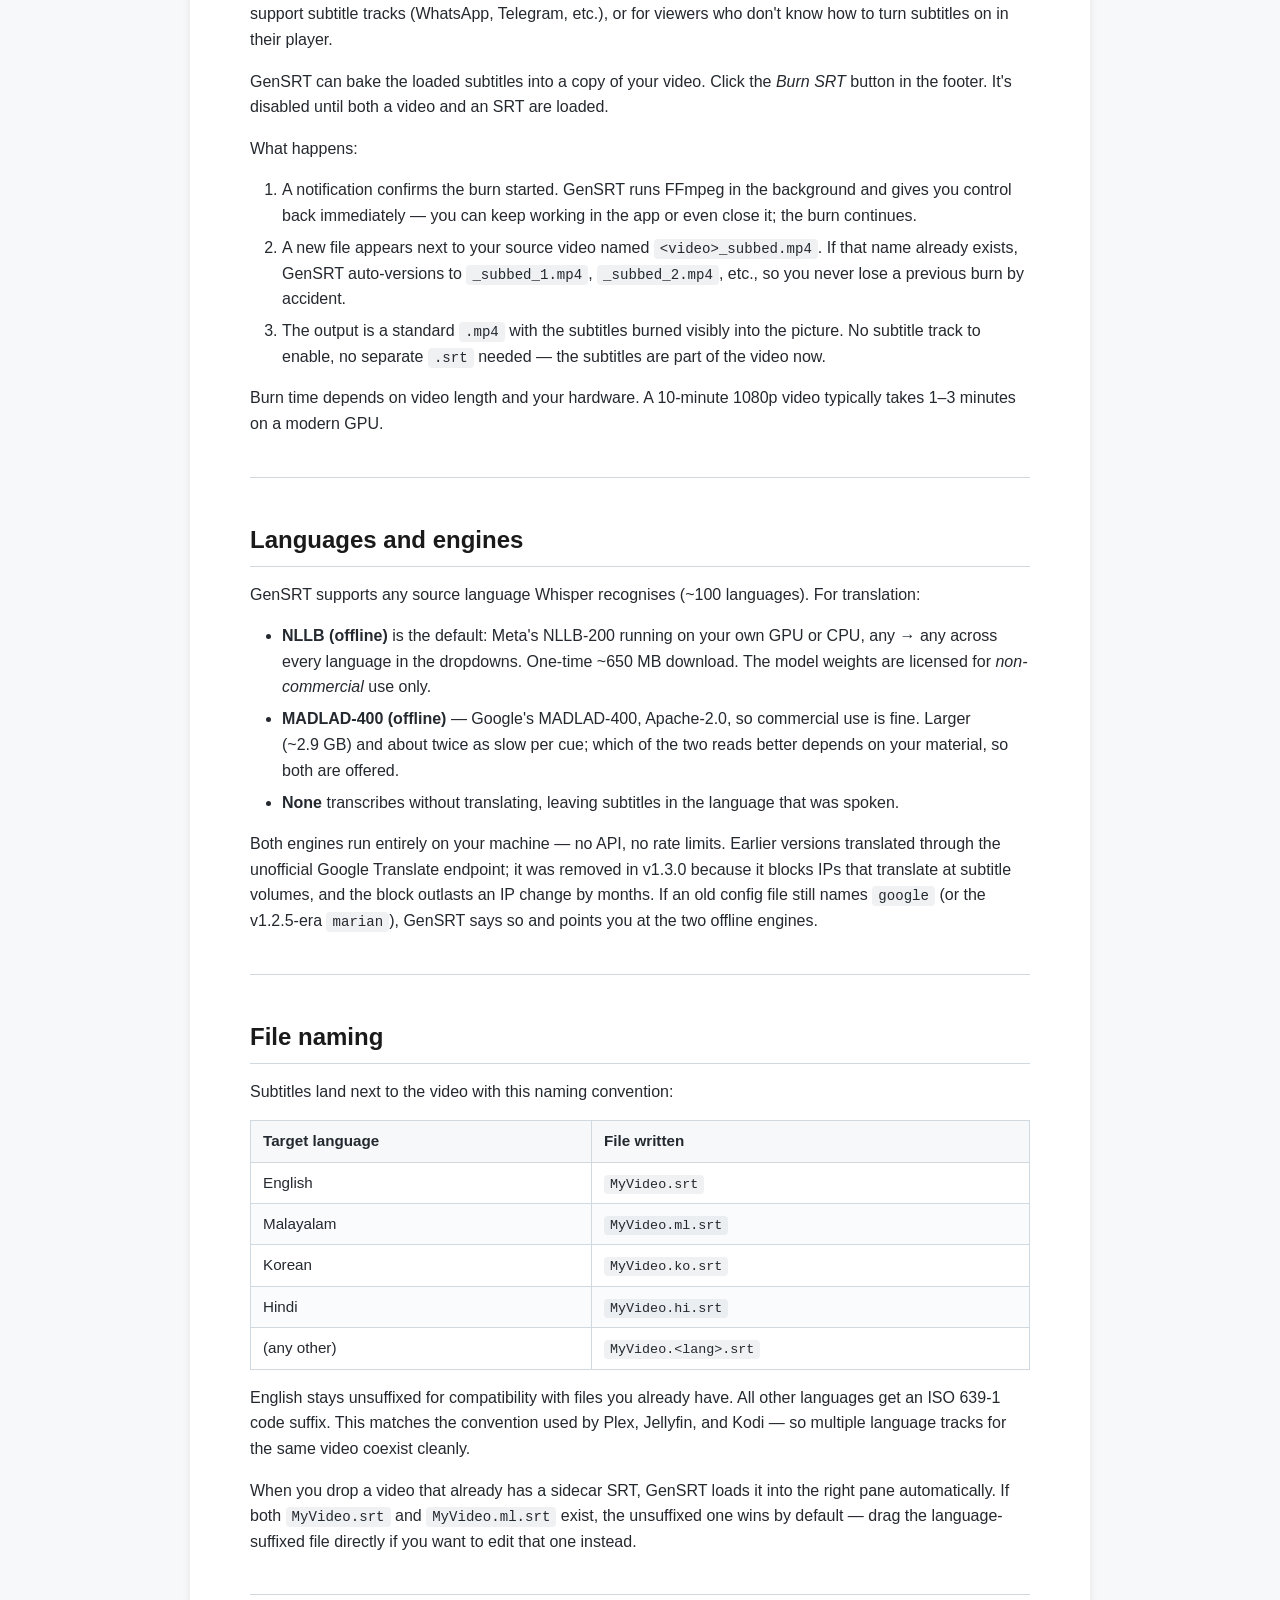
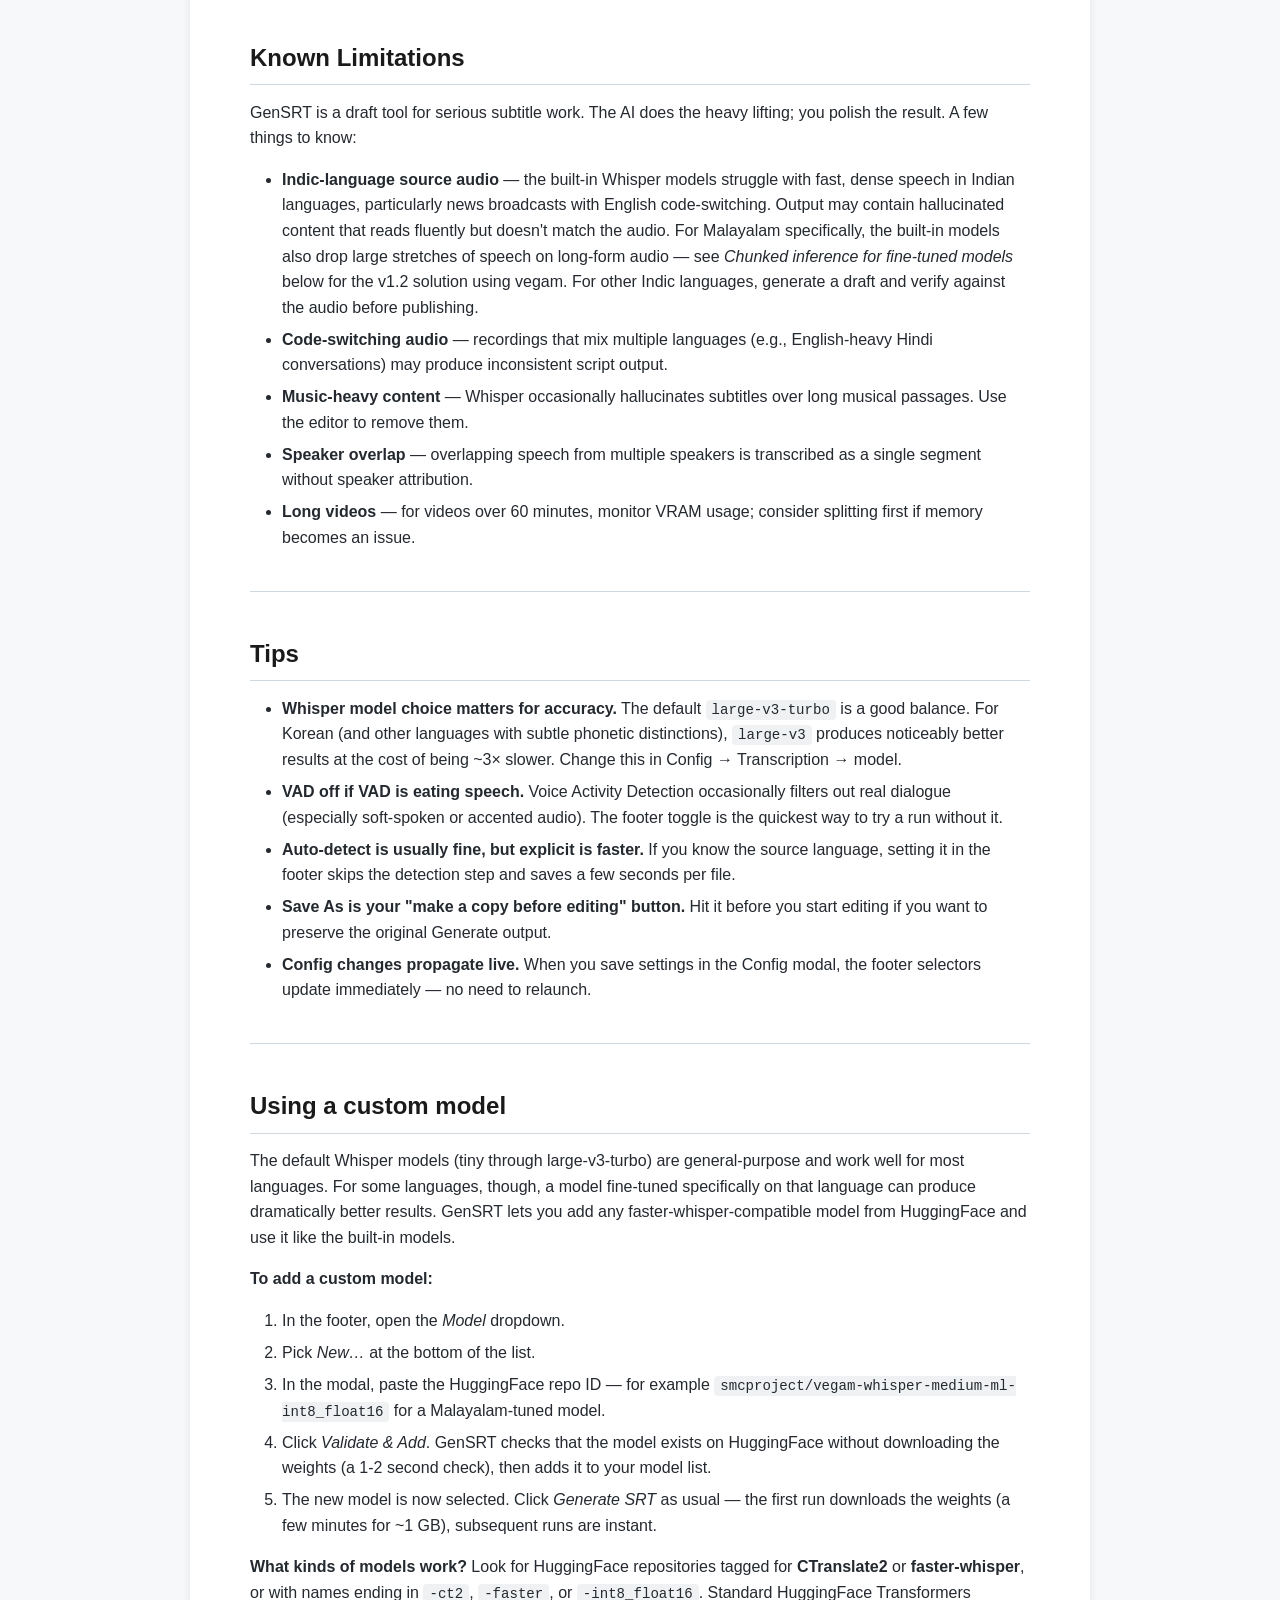
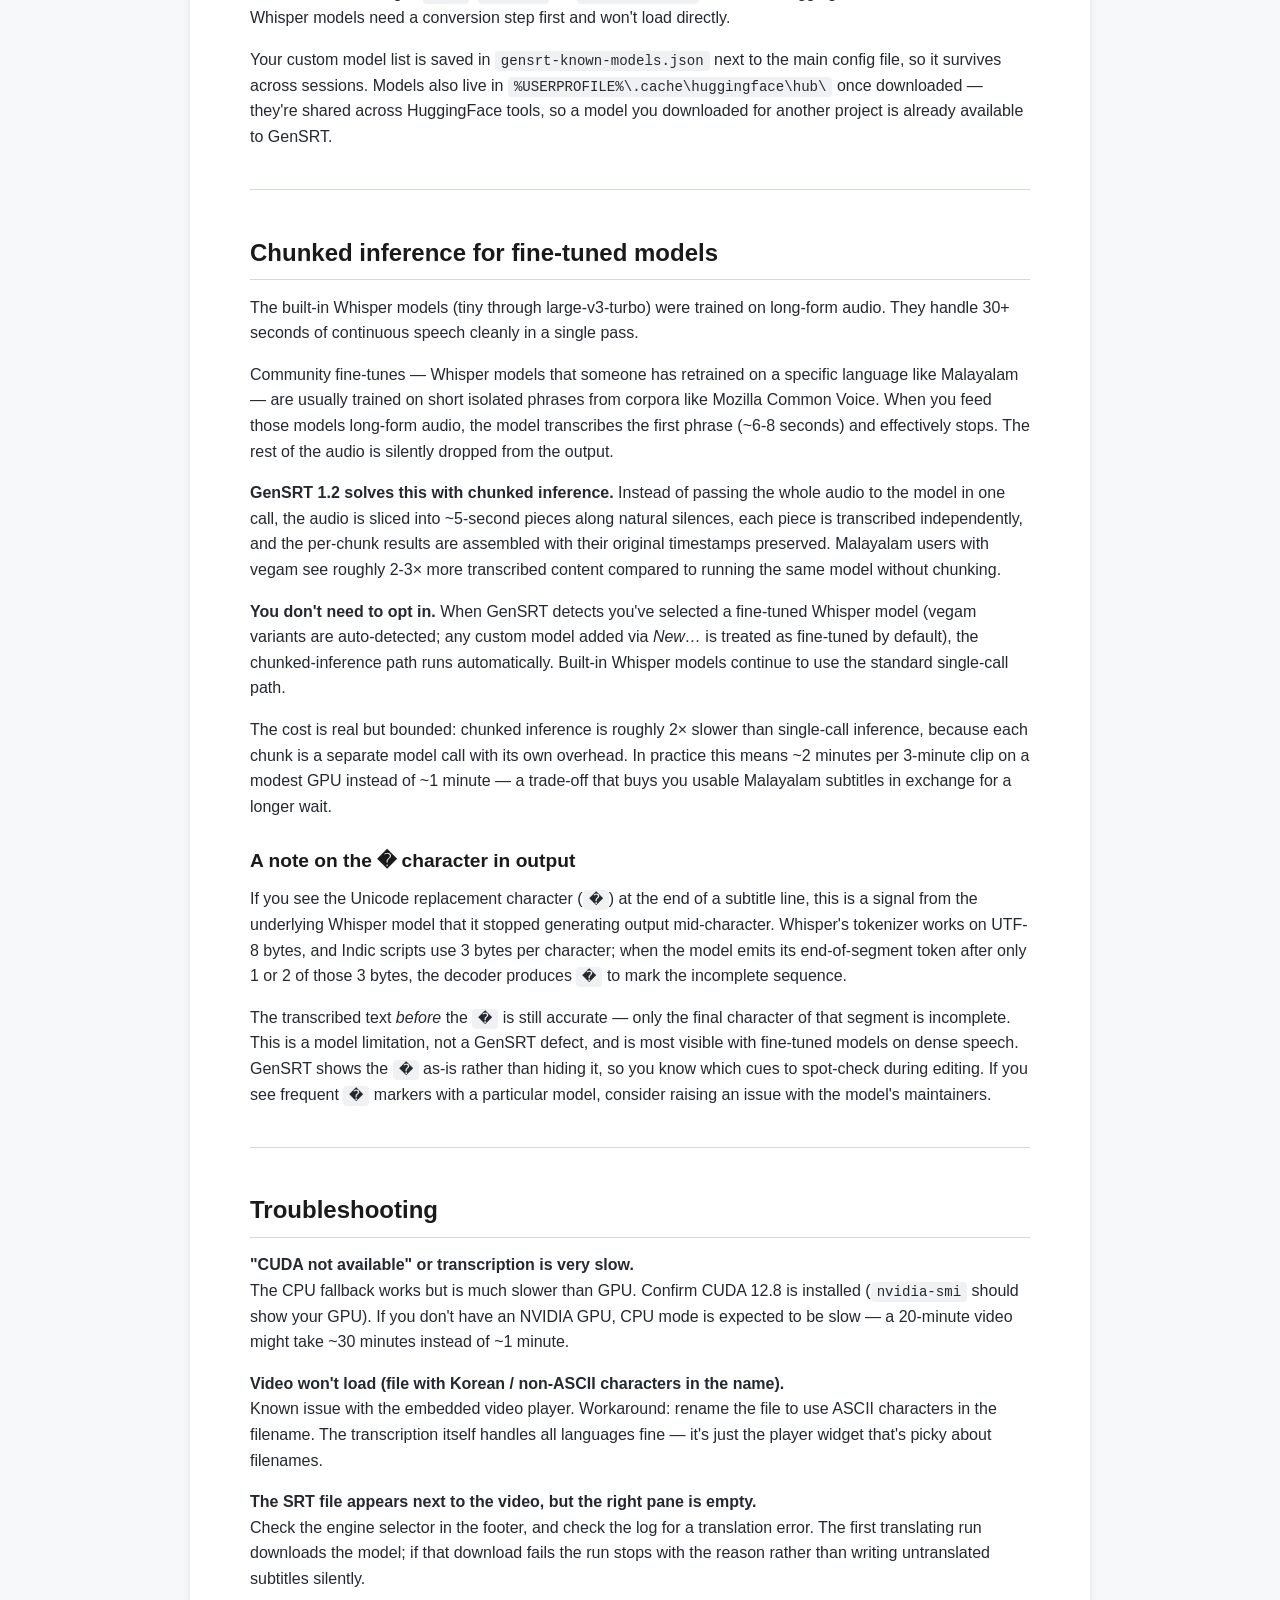
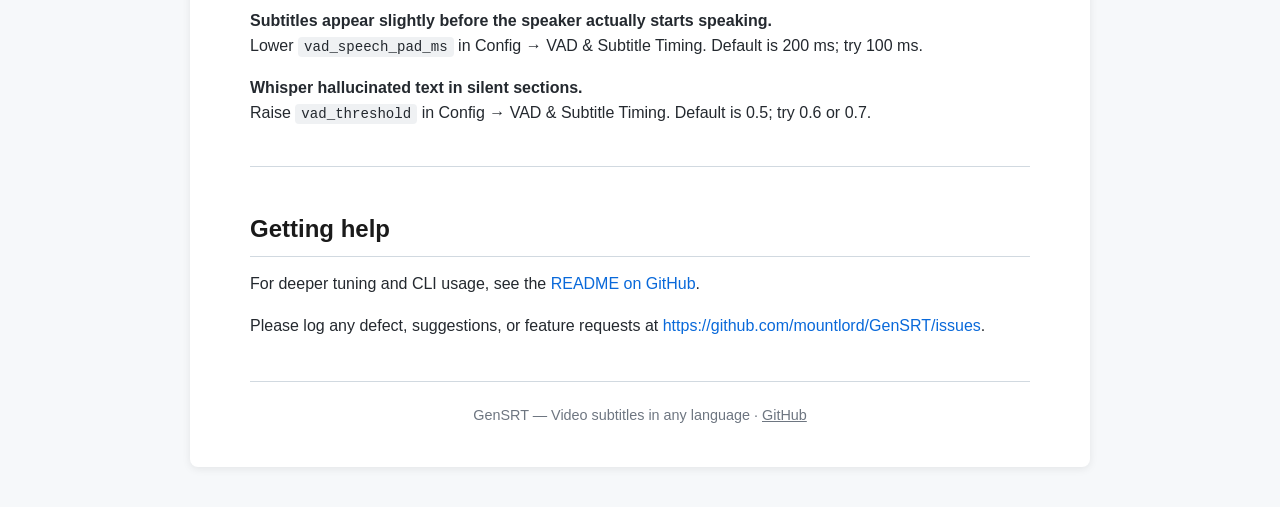
==== commit 070f229c: "Interim Commit of new Features, tagged as pre-servpy-restructure" ====
--- a/user_guide.html
+++ b/user_guide.html
@@ -251,7 +251,7 @@
 <p>Either way, you also need:</p>
 <ul>
   <li>An NVIDIA GPU with CUDA 12.8 installed (CPU works but is much slower)</li>
-  <li>An internet connection (for Google Translate; the Whisper model also downloads on first run)</li>
+  <li>An internet connection for first-run downloads only (the Whisper model and the translation model); everything runs offline afterwards</li>
 </ul>
 
 <hr>
@@ -310,7 +310,7 @@
 <li><strong>Set the languages in the footer</strong> if needed.
 <ul>
 <li>For Korean audio → Malayalam subtitles: source = <code>Korean</code>,
-target = <code>Malayalam</code>, engine = <code>Google (GTX)</code></li>
+target = <code>Malayalam</code>, engine = <code>NLLB (offline)</code></li>
 <li>For English audio → English subtitles (transcription only):
 source = <code>Auto-detect</code>, target = <code>English</code></li>
 <li>For "keep it in the original language, don't translate": set
@@ -432,20 +432,25 @@
 languages). For translation:</p>
 
 <ul>
-<li><strong>Google Translate</strong> is the default and supports any → any
-translation. This is what you want for Malayalam, Tamil, Telugu,
-Bengali, Hindi, etc. Requires an internet connection.</li>
+<li><strong>NLLB (offline)</strong> is the default: Meta's NLLB-200 running on
+your own GPU or CPU, any → any across every language in the dropdowns.
+One-time ~650&nbsp;MB download. The model weights are licensed for
+<em>non-commercial</em> use only.</li>
+<li><strong>MADLAD-400 (offline)</strong> — Google's MADLAD-400, Apache-2.0,
+so commercial use is fine. Larger (~2.9&nbsp;GB) and about twice as
+slow per cue; which of the two reads better depends on your material,
+so both are offered.</li>
 <li><strong>None</strong> transcribes without translating, leaving subtitles in
 the language that was spoken.</li>
-<li><strong>None (passthrough)</strong> — keeps subtitles in the source language
-with no translation.</li>
 </ul>
 
-<p>Earlier versions also shipped two offline engines, NLLB-200 and
-MarianMT. They were removed in v1.2.5: both could only ever translate
-<em>to English</em>, and each pulled in a ~2.5&nbsp;GB PyTorch
-dependency for that one direction. If an old config file still names
-one, GenSRT says so and points you at Google.</p>
+<p>Both engines run entirely on your machine — no API, no rate limits.
+Earlier versions translated through the unofficial Google Translate
+endpoint; it was removed in v1.3.0 because it blocks IPs that translate
+at subtitle volumes, and the block outlasts an IP change by months. If
+an old config file still names <code>google</code> (or the v1.2.5-era
+<code>marian</code>), GenSRT says so and points you at the two offline
+engines.</p>
 
 <hr>
 
@@ -649,9 +654,9 @@
 <p><strong>The SRT file appears next to the video, but the right pane is
 empty.</strong><br>
 Check the engine selector in the footer, and check the log for a
-translation error. Google translation needs a network connection; if
-it is unreachable the original text is kept rather than the job
-failing.</p>
+translation error. The first translating run downloads the model; if
+that download fails the run stops with the reason rather than writing
+untranslated subtitles silently.</p>
 
 <p><strong>Subtitles appear slightly before the speaker actually starts
 speaking.</strong><br>
